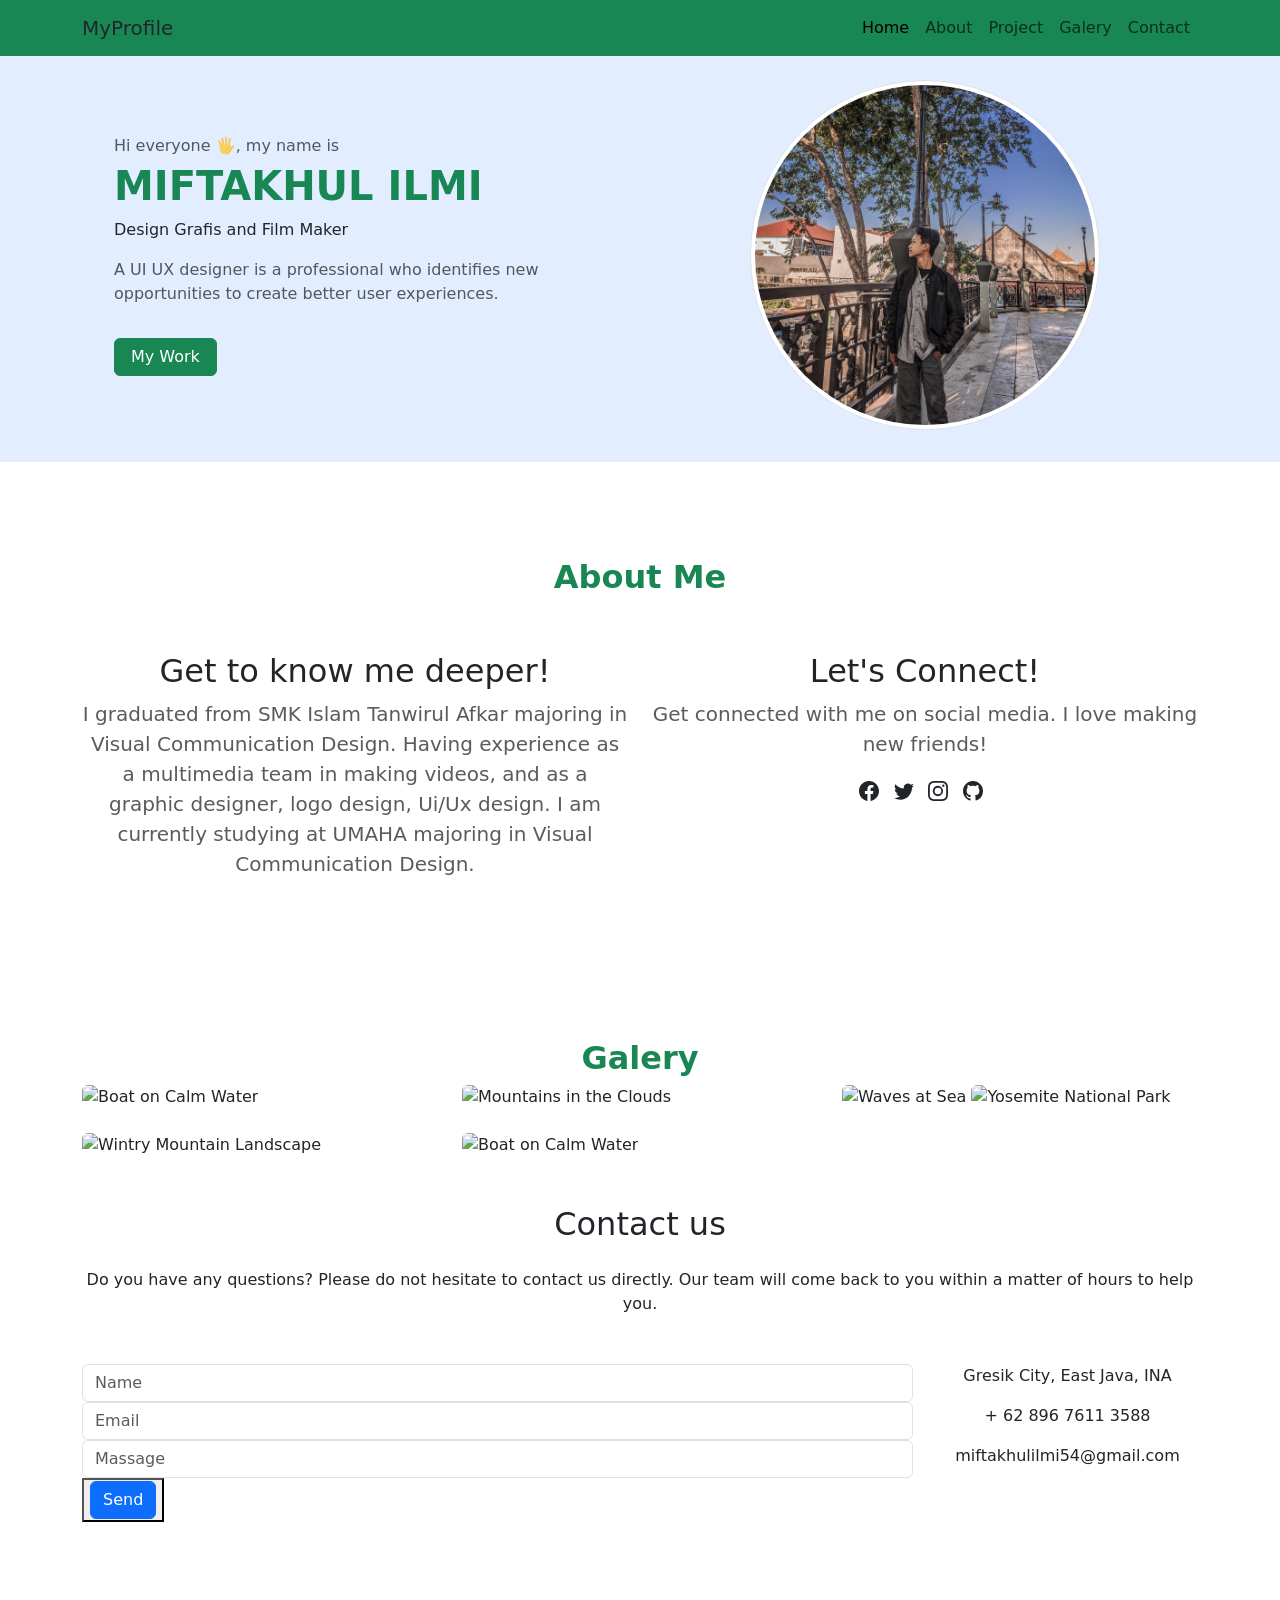
==== index.html @ 70bbf306 "maps" ====
<!DOCTYPE html>
<html lang="en">
  <head>
    <meta charset="utf-8" />
    <meta name="viewport" content="width=device-width, initial-scale=1" />
    <title>My Portofolio</title>
    <link href="https://cdn.jsdelivr.net/npm/bootstrap@5.2.2/dist/css/bootstrap.min.css" rel="stylesheet" integrity="sha384-Zenh87qX5JnK2Jl0vWa8Ck2rdkQ2Bzep5IDxbcnCeuOxjzrPF/et3URy9Bv1WTRi" crossorigin="anonymous" />
    <link rel="stylesheet" href="style.css" />
    <link href="https://unpkg.com/aos@2.3.1/dist/aos.css" rel="stylesheet">
  </head>
  <body>
    <nav class="navbar navbar-expand-lg bg-success fixed-top">
      <div class="container-lg">
        <a class="navbar-brand text-dark" href="#">MyProfile</a>
        <button class="navbar-toggler" type="button" data-bs-toggle="collapse" data-bs-target="#navbarNavAltMarkup" aria-controls="navbarNavAltMarkup" aria-expanded="false" aria-label="Toggle navigation">
          <span class="navbar-toggler-icon"></span>
        </button>
        <div class="collapse navbar-collapse" id="navbarNavAltMarkup">
          <div class="navbar-nav mb-2 mb-lg-0 ms-auto">
            <a class="nav-link active" aria-current="page" href="#">Home</a>
            <a class="nav-link" href="#about">About</a>
            <a class="nav-link" href="#project">Project</a>
            <a class="nav-link" href="#Galery">Galery</a>
            <a class="nav-link" href="#Contact">Contact</a>
          </div>
        </div>
      </div>
    </nav>

    <!-- Jumbotron -->
    <section class="jumbotron">
      <div class="container-lg">
        <div class="row align-items-center align-content-center">
          <div class="col-md-6 my-auto mr-auto">
            <div class="jumbotron-img text-center">
              <img src="img/ilmi.jpg" alt="profile img" class="rounded-circle img-thumbnail" width="350px" />
            </div>
          </div>
          <div class="col-md-6 my-auto mr-auto order-md-first">
            <div class="jumbotron-text">
              <p class="text-muted mb-1">Hi everyone 🖐, my name is</p>
              <h1 class="text-success text-uppercase fs-1 fw-bold" data-aos="fade-up" data-aos-anchor-placement="bottom-bottom">Miftakhul Ilmi</h1>
              <p class="lead fs-6">Design Grafis and Film Maker</p>
              <p class="lead-3 text-muted mt-1 fs-6">A UI UX designer is a professional who identifies new opportunities to create better user experiences.</p>
              <a href="#project" class="btn btn-success px-3 mt-3">My Work</a>
            </div>
          </div>
        </div>
      </div>
    </section>
    <!-- Akhir Jumbotron -->

    <!-- About -->
    <section id="about">
      <div class="container-lg py-5" data-aos="fade-in">
        <div class="row justify-content-center">
          <div class="col-lg-8">
            <div class="section-about text-center">
              <h2 class="fw-bold mt-5 text-success">About Me</h2>
            </div>
          </div>
        </div>
        <div class="row justify-content-center fs-5 text-center">
          <div class="col-md-6 mt-5" data-aos="fade-left">
            <h2>Get to know me deeper!</h2>
            <p class="text-muted">
              I graduated from SMK Islam Tanwirul Afkar majoring in Visual Communication Design. Having experience as a multimedia team in making videos, and as a graphic designer, logo design, Ui/Ux design. I am currently studying at UMAHA majoring in Visual Communication Design.
            </p>
          </div>
          <div class="col-md-6 mt-5" data-aos="fade-right">
            <h2>Let's Connect!</h2>
            <p class="text-muted">Get connected with me on social media. I love making new friends!</p>
            <div class="social-links">
              <a href="https://www.facebook.com/DxDGinkgo" class="text-dark me-2"><i class="fab fa-facebook-f"></i>
                <svg xmlns="http://www.w3.org/2000/svg" width="20" height="20" fill="currentColor" class="bi bi-facebook" viewBox="0 0 16 16">
                  <path d="M16 8.049c0-4.446-3.582-8.05-8-8.05C3.58 0-.002 3.603-.002 8.05c0 4.017 2.926 7.347 6.75 7.951v-5.625h-2.03V8.05H6.75V6.275c0-2.017 1.195-3.131 3.022-3.131.876 0 1.791.157 1.791.157v1.98h-1.009c-.993 0-1.303.621-1.303 1.258v1.51h2.218l-.354 2.326H9.25V16c3.824-.604 6.75-3.934 6.75-7.951z"/>
                </svg></a>
              <a href="https://twitter.com/Verzon_s" class="text-dark me-2"><i class="fab fa-twitter"></i>
                <svg xmlns="http://www.w3.org/2000/svg" width="20" height="20" fill="currentColor" class="bi bi-twitter" viewBox="0 0 16 16">
                  <path d="M5.026 15c6.038 0 9.341-5.003 9.341-9.334 0-.14 0-.282-.006-.422A6.685 6.685 0 0 0 16 3.542a6.658 6.658 0 0 1-1.889.518 3.301 3.301 0 0 0 1.447-1.817 6.533 6.533 0 0 1-2.087.793A3.286 3.286 0 0 0 7.875 6.03a9.325 9.325 0 0 1-6.767-3.429 3.289 3.289 0 0 0 1.018 4.382A3.323 3.323 0 0 1 .64 6.575v.045a3.288 3.288 0 0 0 2.632 3.218 3.203 3.203 0 0 1-.865.115 3.23 3.23 0 0 1-.614-.057 3.283 3.283 0 0 0 3.067 2.277A6.588 6.588 0 0 1 .78 13.58a6.32 6.32 0 0 1-.78-.045A9.344 9.344 0 0 0 5.026 15z"/>
                </svg></a>
              <a href="https://www.instagram.com/verzon_/" class="text-dark me-2"><i class="bi bi-instagram"></i>
                <svg xmlns="http://www.w3.org/2000/svg" width="20" height="20" fill="currentColor" class="bi bi-instagram" viewBox="0 0 16 16">
                  <path d="M8 0C5.829 0 5.556.01 4.703.048 3.85.088 3.269.222 2.76.42a3.917 3.917 0 0 0-1.417.923A3.927 3.927 0 0 0 .42 2.76C.222 3.268.087 3.85.048 4.7.01 5.555 0 5.827 0 8.001c0 2.172.01 2.444.048 3.297.04.852.174 1.433.372 1.942.205.526.478.972.923 1.417.444.445.89.719 1.416.923.51.198 1.09.333 1.942.372C5.555 15.99 5.827 16 8 16s2.444-.01 3.298-.048c.851-.04 1.434-.174 1.943-.372a3.916 3.916 0 0 0 1.416-.923c.445-.445.718-.891.923-1.417.197-.509.332-1.09.372-1.942C15.99 10.445 16 10.173 16 8s-.01-2.445-.048-3.299c-.04-.851-.175-1.433-.372-1.941a3.926 3.926 0 0 0-.923-1.417A3.911 3.911 0 0 0 13.24.42c-.51-.198-1.092-.333-1.943-.372C10.443.01 10.172 0 7.998 0h.003zm-.717 1.442h.718c2.136 0 2.389.007 3.232.046.78.035 1.204.166 1.486.275.373.145.64.319.92.599.28.28.453.546.598.92.11.281.24.705.275 1.485.039.843.047 1.096.047 3.231s-.008 2.389-.047 3.232c-.035.78-.166 1.203-.275 1.485a2.47 2.47 0 0 1-.599.919c-.28.28-.546.453-.92.598-.28.11-.704.24-1.485.276-.843.038-1.096.047-3.232.047s-2.39-.009-3.233-.047c-.78-.036-1.203-.166-1.485-.276a2.478 2.478 0 0 1-.92-.598 2.48 2.48 0 0 1-.6-.92c-.109-.281-.24-.705-.275-1.485-.038-.843-.046-1.096-.046-3.233 0-2.136.008-2.388.046-3.231.036-.78.166-1.204.276-1.486.145-.373.319-.64.599-.92.28-.28.546-.453.92-.598.282-.11.705-.24 1.485-.276.738-.034 1.024-.044 2.515-.045v.002zm4.988 1.328a.96.96 0 1 0 0 1.92.96.96 0 0 0 0-1.92zm-4.27 1.122a4.109 4.109 0 1 0 0 8.217 4.109 4.109 0 0 0 0-8.217zm0 1.441a2.667 2.667 0 1 1 0 5.334 2.667 2.667 0 0 1 0-5.334z"/>
                </svg></a>
              <a href="https://github.com/Verzons" class="text-dark me-2"><i class="fab fa-github"></i>
                <svg xmlns="http://www.w3.org/2000/svg" width="20" height="20" fill="currentColor" class="bi bi-github" viewBox="0 0 16 16">
                  <path d="M8 0C3.58 0 0 3.58 0 8c0 3.54 2.29 6.53 5.47 7.59.4.07.55-.17.55-.38 0-.19-.01-.82-.01-1.49-2.01.37-2.53-.49-2.69-.94-.09-.23-.48-.94-.82-1.13-.28-.15-.68-.52-.01-.53.63-.01 1.08.58 1.23.82.72 1.21 1.87.87 2.33.66.07-.52.28-.87.51-1.07-1.78-.2-3.64-.89-3.64-3.95 0-.87.31-1.59.82-2.15-.08-.2-.36-1.02.08-2.12 0 0 .67-.21 2.2.82.64-.18 1.32-.27 2-.27.68 0 1.36.09 2 .27 1.53-1.04 2.2-.82 2.2-.82.44 1.1.16 1.92.08 2.12.51.56.82 1.27.82 2.15 0 3.07-1.87 3.75-3.65 3.95.29.25.54.73.54 1.48 0 1.07-.01 1.93-.01 2.2 0 .21.15.46.55.38A8.012 8.012 0 0 0 16 8c0-4.42-3.58-8-8-8z"/>
                </svg></a>
              
            </div>
          </div>
        </div>
      </div>
    </section>
    <!-- Akhir About -->


    <!--Galery-->
    <section id="Galery">
      <div class="container-lg py-5" data-aos="fade-in">
        <div class="row justify-content-center">
          <div class="col-lg-8">
            <div class="section-about text-center">
              <h2 class="fw-bold mt-5 text-success">Galery</h2>
            </div>
          </div>
        </div>
    <!-- Gallery -->
<div class="row">
  <div class="col-lg-4 col-md-12 mb-4 mb-lg-0">
    <img
      src="https://mdbcdn.b-cdn.net/img/Photos/Horizontal/Nature/4-col/img%20(73).webp"
      class="w-100 shadow-1-strong rounded mb-4"
      alt="Boat on Calm Water"
    />

    <img
      src="https://mdbcdn.b-cdn.net/img/Photos/Vertical/mountain1.webp"
      class="w-100 shadow-1-strong rounded mb-4"
      alt="Wintry Mountain Landscape"
    />
  </div>

  <div class="col-lg-4 mb-4 mb-lg-0">
    <img
      src="https://mdbcdn.b-cdn.net/img/Photos/Vertical/mountain2.webp"
      class="w-100 shadow-1-strong rounded mb-4"
      alt="Mountains in the Clouds"
    />

    <img
      src="https://mdbcdn.b-cdn.net/img/Photos/Horizontal/Nature/4-col/img%20(73).webp"
      class="w-100 shadow-1-strong rounded mb-4"
      alt="Boat on Calm Water"
    />
  </div>

  <div class="col-lg-4 mb-4 mb-lg-0">
    <img
      src="https://mdbcdn.b-cdn.net/img/Photos/Horizontal/Nature/4-col/img%20(18).webp"
      class="w-100 shadow-1-strong rounded mb-4"
      alt="Waves at Sea"
    />

    <img
      src="https://mdbcdn.b-cdn.net/img/Photos/Vertical/mountain3.webp"
      class="w-100 shadow-1-strong rounded mb-4"
      alt="Yosemite National Park"
    />
  </div>
</div>
<!-- Gallery -->

<section class="mb-4">
  <!--Section heading-->
<h2 class="h1-responsive font-weight-bold text-center my-4">Contact us</h2>
<!--Section description-->
<p class="text-center w-responsive mx-auto mb-5">Do you have any questions? Please do not hesitate to contact us directly. Our team will come back to you within
    a matter of hours to help you.</p>

    <div class="row">

      <!--Grid column-->
      <div class="col-md-9 mb-md-0 mb-5">

        <form name="Verzons">
  
          <!--Grid row-->
          <div class="row">

              <!--Grid column-->
              <div class="col-md-12">
                  <div class="md-form mb-0">
                      <input type="text" id="Name" name="Name" placeholder="Name" class="form-control">
                  </div>
              </div>
              <!--Grid column-->

          </div>
          <!--Grid row-->

          <div class="row">

            <!--Grid column-->
            <div class="col-md-12">
              <div class="md-form mb-0">
                  <input type="email" id="Email" name="Email" placeholder="Email" class="form-control">
                  
              </div>

          </div>
          <!--Grid column-->

          </div>

          <!--Grid row-->
          <div class="row">
              <div class="col-md-12">
                  <div class="md-form mb-0">
                      <input type="text" id="Massage" name="Massage" placeholder="Massage" class="form-control">
                     
                  </div>
              </div>
          </div>
          
        </form>

          <!--Grid row-->
          <button type="submit">
            <div class="text-center text-md-left">
              <a class="btn btn-primary btn-kirim">Send</a>
            </div>
          </button>

          <button class="btn btn-primary btn-loading d-none" type="button" disabled>
            <span class="spinner-border spinner-border-sm" role="status" aria-hidden="true"></span>
            Loading...
          </button>

          <div class="alert alert-success d-none alert-dismissible fade show" role="alert">
            <strong>Thank You!</strong> I received your message.
            <button type="button" class="btn-close" data-bs-dismiss="alert" aria-label="Close"></button>
          </div>
      </div>

            <!--Grid column-->
      <div class="col-md-3 text-center">
        <ul class="list-unstyled mb-0">
          
            <li><i class="fas fa-map-marker-alt fa-2x"></i>
                <p>Gresik City, East Java, INA</p>
            </li>

            <li><i class="fas fa-phone mt-4 fa-2x"></i>
                <p>+ 62 896 7611 3588</p>
            </li>

            <li><i class="fas fa-envelope mt-4 fa-2x"></i>
                <p>miftakhulilmi54@gmail.com</p>
            </li>

        </ul>
      </div>

      <div class="=col-md-3 text-center">
        <ul class="list-unstyled mb-0">
          <li>
            <!doctype html>
        <html>
        <head>
                <meta charset="utf-8">
                <meta http-equiv="x-ua-compatible" content="ie=edge">
                <title>Kontak Kami</title>
                <meta name="description" content="">
                <meta name="viewport" content="width=device-width, initial-scale=1">

                <link rel="apple-touch-icon" href="img/apple-touch-icon.png">
            <link rel="shortcut icon" type="image/x-icon" href="img/icon/favicon.ico">
                <!-- Place favicon.ico in the root directory -->		
            <!-- all css here -->
                <link rel="stylesheet" href="style.css">
                <link rel="stylesheet" href="css/responsive.css">
                <script src="js/vendor/modernizr-2.8.3.min.js"></script>
            </head>
            <body>
              <!-- google maps -->
              <iframe src="https://www.google.com/maps/embed?pb=!1m14!1m8!1m3!1d7914.127874933757!2d112.5860047!3d-7.3467175!3m2!1i1024!2i768!4f13.1!3m3!1m2!1s0x2e7807db1ea6b8d9%3A0xffa94660a0e6cc47!2zN8KwMjAnNDkuOSJTIDExMsKwMzUnMTQuNiJF!5e0!3m2!1sen!2sid!4v1665021795567!5m2!1sen!2sid" width="300" height="225" style="border:0;" allowfullscreen="" loading="lazy" referrerpolicy="no-referrer-when-downgrade"></iframe></iframe>
            
          </li>

        </ul>

      </div>


                
      </div>

    </div>      

</section>





    <script src="https://cdn.jsdelivr.net/npm/bootstrap@5.2.2/dist/js/bootstrap.bundle.min.js" integrity="sha384-OERcA2EqjJCMA+/3y+gxIOqMEjwtxJY7qPCqsdltbNJuaOe923+mo//f6V8Qbsw3" crossorigin="anonymous"></script>
    <script src="https://unpkg.com/aos@2.3.1/dist/aos.js"></script>
    <script>
      AOS.init();
    </script>

    <script>
      const scriptURL = 'https://script.google.com/macros/s/AKfycbxazSjA9Qw3xKUASSD603WrlT0NsYkH_icHkaHpp2uPEDluoyPz1GiGQKGYFuGUqp-n6A/exec'
      const form = document.forms['Verzons']

      const btnKirim = document.querySelector('.btn-kirim')
      const btnLoading = document.querySelector('.btn-loading')
      const alert = document.querySelector('.alert')

    
      form.addEventListener('submit', e => {
        e.preventDefault()
        btnLoading.classList.toggle('d-none')
        btnKirim.classList.toggle('d-none')
        
        fetch(scriptURL, { method: 'POST', body: new FormData(form)})
          .then(response => {console.log('Success!', response)
          btnLoading.classList.toggle('d-none')
          btnKirim.classList.toggle('d-none')
          alert.classList.toggle('d-none')
          form.reset();
        })
          .catch(error => console.error('Error!', error.message))
      })
    </script>


      <div class="container">
        <!-- Content here -->


        
      </div>

  </body>
  </html>

  </body>
</html>
---- style.css ----
.jumbotron {
 padding-top: 5rem;
 padding-bottom: 2rem;
    background-color: #e2edff;
  }

.jumbotron-text {
  padding: 2rem;
}
---- style.css ----
.jumbotron {
 padding-top: 5rem;
 padding-bottom: 2rem;
    background-color: #e2edff;
  }

.jumbotron-text {
  padding: 2rem;
}
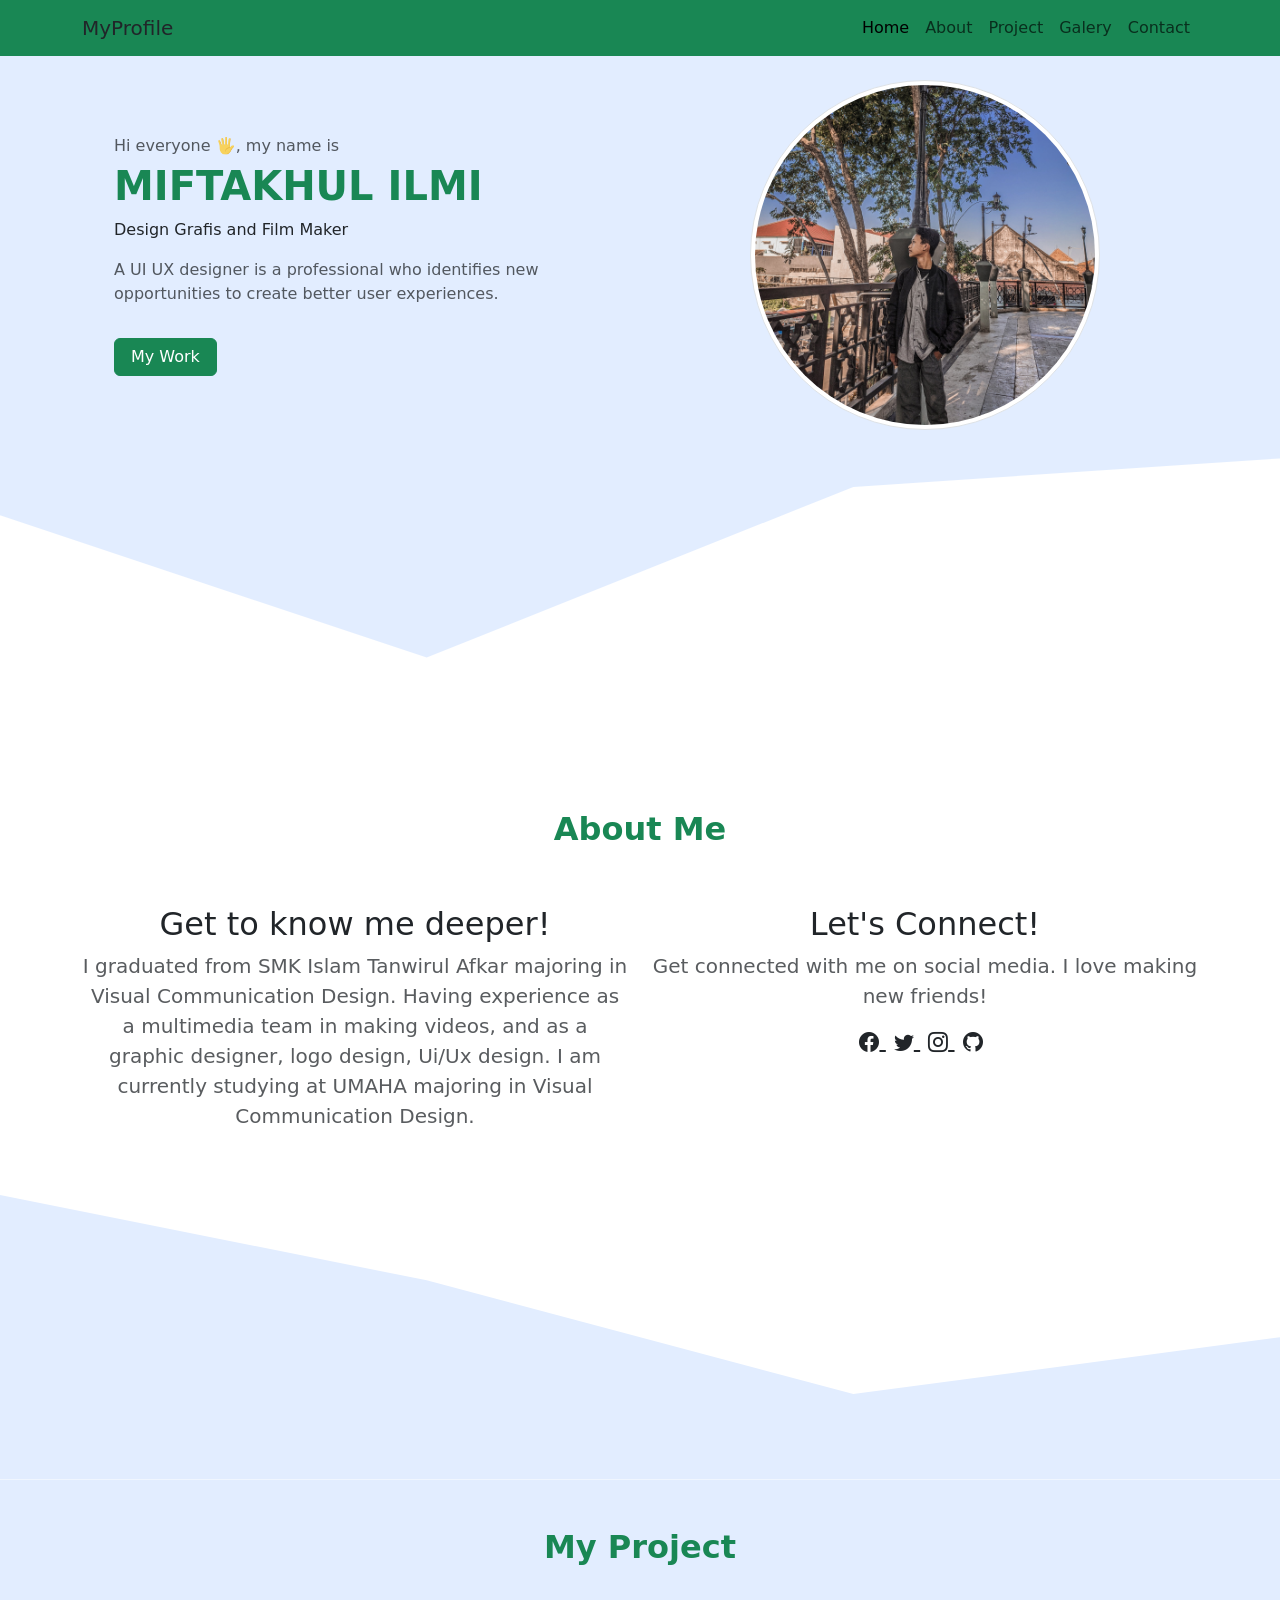
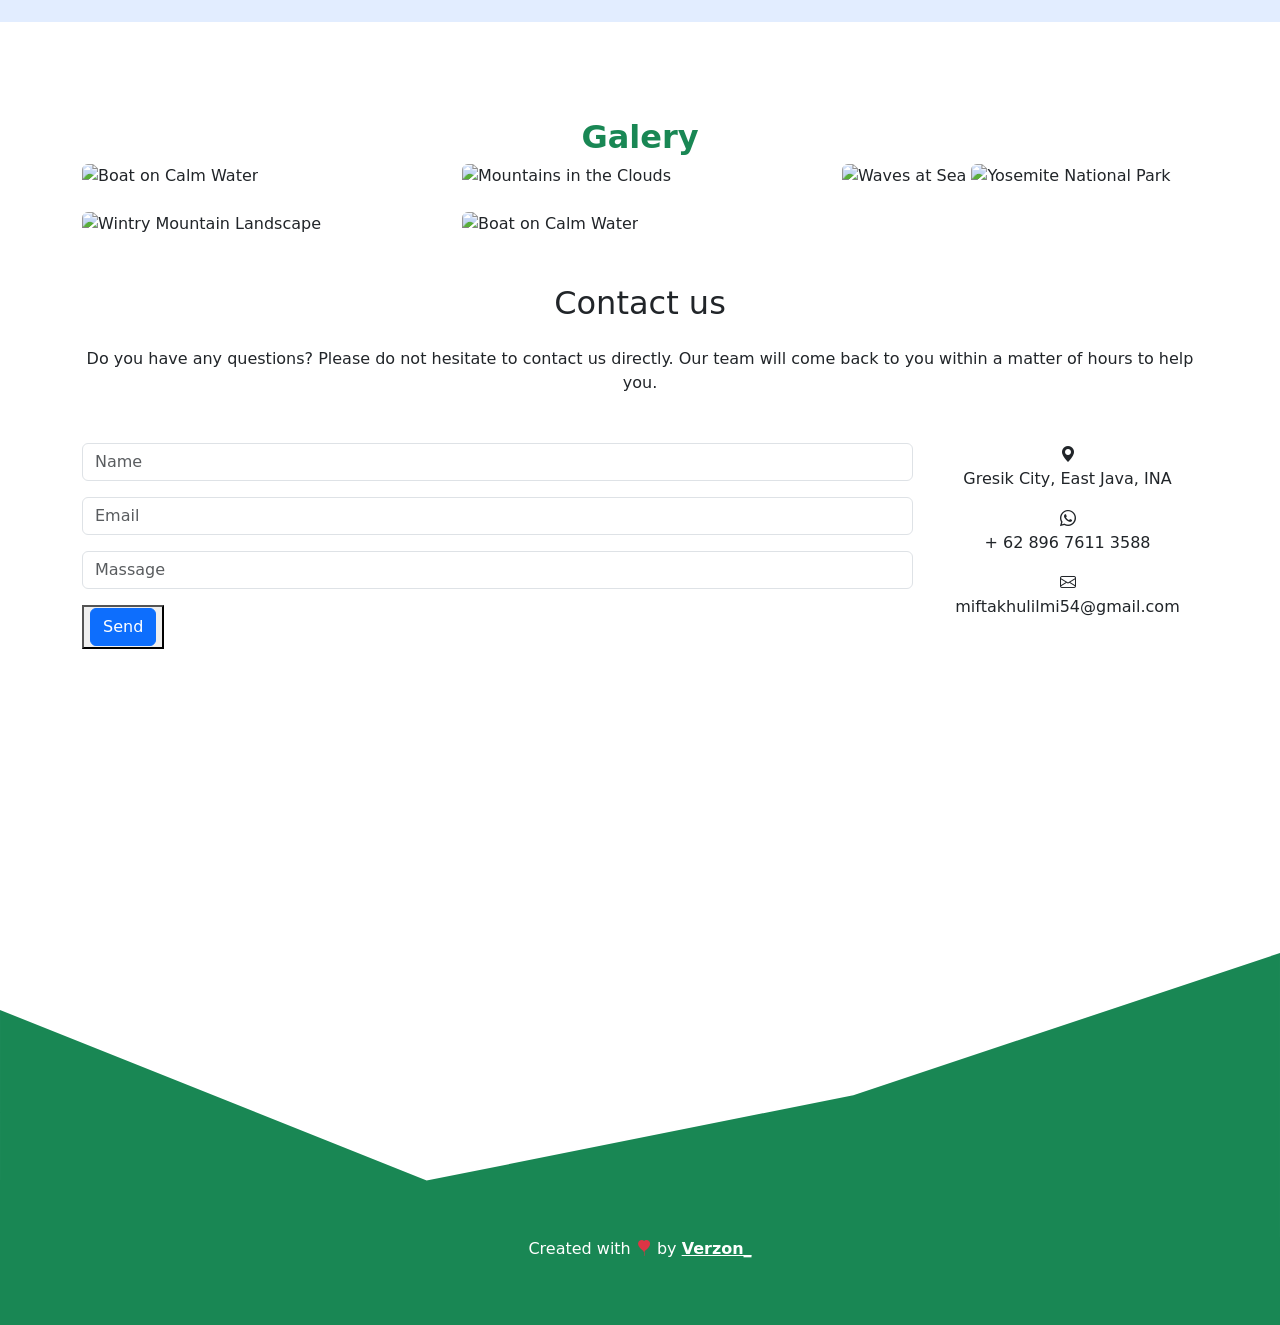
==== commit 23150f98: "style" ====
--- a/index.html
+++ b/index.html
@@ -7,6 +7,7 @@
     <link href="https://cdn.jsdelivr.net/npm/bootstrap@5.2.2/dist/css/bootstrap.min.css" rel="stylesheet" integrity="sha384-Zenh87qX5JnK2Jl0vWa8Ck2rdkQ2Bzep5IDxbcnCeuOxjzrPF/et3URy9Bv1WTRi" crossorigin="anonymous" />
     <link rel="stylesheet" href="style.css" />
     <link href="https://unpkg.com/aos@2.3.1/dist/aos.css" rel="stylesheet">
+    <link rel="stylesheet" href="https://cdn.jsdelivr.net/npm/bootstrap-icons@1.9.1/font/bootstrap-icons.css">
   </head>
   <body>
     <nav class="navbar navbar-expand-lg bg-success fixed-top">
@@ -47,6 +48,7 @@
           </div>
         </div>
       </div>
+      <svg xmlns="http://www.w3.org/2000/svg" viewBox="0 0 1440 320"><path fill="#ffffff" fill-opacity="1" d="M0,96L480,256L960,64L1440,32L1440,320L960,320L480,320L0,320Z"></path></svg>
     </section>
     <!-- Akhir Jumbotron -->
 
@@ -71,29 +73,45 @@
             <h2>Let's Connect!</h2>
             <p class="text-muted">Get connected with me on social media. I love making new friends!</p>
             <div class="social-links">
-              <a href="https://www.facebook.com/DxDGinkgo" class="text-dark me-2"><i class="fab fa-facebook-f"></i>
-                <svg xmlns="http://www.w3.org/2000/svg" width="20" height="20" fill="currentColor" class="bi bi-facebook" viewBox="0 0 16 16">
-                  <path d="M16 8.049c0-4.446-3.582-8.05-8-8.05C3.58 0-.002 3.603-.002 8.05c0 4.017 2.926 7.347 6.75 7.951v-5.625h-2.03V8.05H6.75V6.275c0-2.017 1.195-3.131 3.022-3.131.876 0 1.791.157 1.791.157v1.98h-1.009c-.993 0-1.303.621-1.303 1.258v1.51h2.218l-.354 2.326H9.25V16c3.824-.604 6.75-3.934 6.75-7.951z"/>
-                </svg></a>
-              <a href="https://twitter.com/Verzon_s" class="text-dark me-2"><i class="fab fa-twitter"></i>
-                <svg xmlns="http://www.w3.org/2000/svg" width="20" height="20" fill="currentColor" class="bi bi-twitter" viewBox="0 0 16 16">
-                  <path d="M5.026 15c6.038 0 9.341-5.003 9.341-9.334 0-.14 0-.282-.006-.422A6.685 6.685 0 0 0 16 3.542a6.658 6.658 0 0 1-1.889.518 3.301 3.301 0 0 0 1.447-1.817 6.533 6.533 0 0 1-2.087.793A3.286 3.286 0 0 0 7.875 6.03a9.325 9.325 0 0 1-6.767-3.429 3.289 3.289 0 0 0 1.018 4.382A3.323 3.323 0 0 1 .64 6.575v.045a3.288 3.288 0 0 0 2.632 3.218 3.203 3.203 0 0 1-.865.115 3.23 3.23 0 0 1-.614-.057 3.283 3.283 0 0 0 3.067 2.277A6.588 6.588 0 0 1 .78 13.58a6.32 6.32 0 0 1-.78-.045A9.344 9.344 0 0 0 5.026 15z"/>
-                </svg></a>
+              <a href="https://www.facebook.com/DxDGinkgo" class="text-dark me-2"><i class="bi bi-facebook"></i>
+                </a>
+              <a href="https://twitter.com/Verzon_s" class="text-dark me-2"><i class="bi bi-twitter"></i>
+                </a>
               <a href="https://www.instagram.com/verzon_/" class="text-dark me-2"><i class="bi bi-instagram"></i>
-                <svg xmlns="http://www.w3.org/2000/svg" width="20" height="20" fill="currentColor" class="bi bi-instagram" viewBox="0 0 16 16">
-                  <path d="M8 0C5.829 0 5.556.01 4.703.048 3.85.088 3.269.222 2.76.42a3.917 3.917 0 0 0-1.417.923A3.927 3.927 0 0 0 .42 2.76C.222 3.268.087 3.85.048 4.7.01 5.555 0 5.827 0 8.001c0 2.172.01 2.444.048 3.297.04.852.174 1.433.372 1.942.205.526.478.972.923 1.417.444.445.89.719 1.416.923.51.198 1.09.333 1.942.372C5.555 15.99 5.827 16 8 16s2.444-.01 3.298-.048c.851-.04 1.434-.174 1.943-.372a3.916 3.916 0 0 0 1.416-.923c.445-.445.718-.891.923-1.417.197-.509.332-1.09.372-1.942C15.99 10.445 16 10.173 16 8s-.01-2.445-.048-3.299c-.04-.851-.175-1.433-.372-1.941a3.926 3.926 0 0 0-.923-1.417A3.911 3.911 0 0 0 13.24.42c-.51-.198-1.092-.333-1.943-.372C10.443.01 10.172 0 7.998 0h.003zm-.717 1.442h.718c2.136 0 2.389.007 3.232.046.78.035 1.204.166 1.486.275.373.145.64.319.92.599.28.28.453.546.598.92.11.281.24.705.275 1.485.039.843.047 1.096.047 3.231s-.008 2.389-.047 3.232c-.035.78-.166 1.203-.275 1.485a2.47 2.47 0 0 1-.599.919c-.28.28-.546.453-.92.598-.28.11-.704.24-1.485.276-.843.038-1.096.047-3.232.047s-2.39-.009-3.233-.047c-.78-.036-1.203-.166-1.485-.276a2.478 2.478 0 0 1-.92-.598 2.48 2.48 0 0 1-.6-.92c-.109-.281-.24-.705-.275-1.485-.038-.843-.046-1.096-.046-3.233 0-2.136.008-2.388.046-3.231.036-.78.166-1.204.276-1.486.145-.373.319-.64.599-.92.28-.28.546-.453.92-.598.282-.11.705-.24 1.485-.276.738-.034 1.024-.044 2.515-.045v.002zm4.988 1.328a.96.96 0 1 0 0 1.92.96.96 0 0 0 0-1.92zm-4.27 1.122a4.109 4.109 0 1 0 0 8.217 4.109 4.109 0 0 0 0-8.217zm0 1.441a2.667 2.667 0 1 1 0 5.334 2.667 2.667 0 0 1 0-5.334z"/>
-                </svg></a>
-              <a href="https://github.com/Verzons" class="text-dark me-2"><i class="fab fa-github"></i>
-                <svg xmlns="http://www.w3.org/2000/svg" width="20" height="20" fill="currentColor" class="bi bi-github" viewBox="0 0 16 16">
-                  <path d="M8 0C3.58 0 0 3.58 0 8c0 3.54 2.29 6.53 5.47 7.59.4.07.55-.17.55-.38 0-.19-.01-.82-.01-1.49-2.01.37-2.53-.49-2.69-.94-.09-.23-.48-.94-.82-1.13-.28-.15-.68-.52-.01-.53.63-.01 1.08.58 1.23.82.72 1.21 1.87.87 2.33.66.07-.52.28-.87.51-1.07-1.78-.2-3.64-.89-3.64-3.95 0-.87.31-1.59.82-2.15-.08-.2-.36-1.02.08-2.12 0 0 .67-.21 2.2.82.64-.18 1.32-.27 2-.27.68 0 1.36.09 2 .27 1.53-1.04 2.2-.82 2.2-.82.44 1.1.16 1.92.08 2.12.51.56.82 1.27.82 2.15 0 3.07-1.87 3.75-3.65 3.95.29.25.54.73.54 1.48 0 1.07-.01 1.93-.01 2.2 0 .21.15.46.55.38A8.012 8.012 0 0 0 16 8c0-4.42-3.58-8-8-8z"/>
-                </svg></a>
+                </a>
+              <a href="https://github.com/Verzons" class="text-dark me-2"><i class="bi bi-github"></i>
+                </a>
               
             </div>
           </div>
         </div>
       </div>
+      <svg xmlns="http://www.w3.org/2000/svg" viewBox="0 0 1440 320"><path fill="#e2edff" fill-opacity="1" d="M0,0L480,96L960,224L1440,160L1440,320L960,320L480,320L0,320Z"></path></svg>
     </section>
     <!-- Akhir About -->
+
+    <!-- project -->
+
+    <section id="project">
+      <div class="container">
+        <div class="row mb-5">
+          <div class="col text-center">
+            <h2 class="fw-bold mt-5 text-success">My Project</h2>
+          </div>
+        </div>
+        <div class="row">
+          <div class="col">
+            <div class="crouselfade">
+
+
+
+            </div>
+          </div>
+        </div>
+      </div>
+    </section>
+
+    <!-- akhir project -->
 
 
     <!--Galery-->
@@ -171,7 +189,7 @@
 
               <!--Grid column-->
               <div class="col-md-12">
-                  <div class="md-form mb-0">
+                  <div class="md-form mb-3">
                       <input type="text" id="Name" name="Name" placeholder="Name" class="form-control">
                   </div>
               </div>
@@ -184,7 +202,7 @@
 
             <!--Grid column-->
             <div class="col-md-12">
-              <div class="md-form mb-0">
+              <div class="md-form mb-3">
                   <input type="email" id="Email" name="Email" placeholder="Email" class="form-control">
                   
               </div>
@@ -197,7 +215,7 @@
           <!--Grid row-->
           <div class="row">
               <div class="col-md-12">
-                  <div class="md-form mb-0">
+                  <div class="md-form mb-3">
                       <input type="text" id="Massage" name="Massage" placeholder="Massage" class="form-control">
                      
                   </div>
@@ -208,8 +226,8 @@
 
           <!--Grid row-->
           <button type="submit">
-            <div class="text-center text-md-left">
-              <a class="btn btn-primary btn-kirim">Send</a>
+            <div class="text-center text-md-center">
+              <a class="btn btn-primary btn-kirim text-center">Send</a>
             </div>
           </button>
 
@@ -228,15 +246,15 @@
       <div class="col-md-3 text-center">
         <ul class="list-unstyled mb-0">
           
-            <li><i class="fas fa-map-marker-alt fa-2x"></i>
+            <li><i class="bi bi-geo-alt-fill"></i>
                 <p>Gresik City, East Java, INA</p>
             </li>
 
-            <li><i class="fas fa-phone mt-4 fa-2x"></i>
+            <li><i class="bi bi-whatsapp"></i>
                 <p>+ 62 896 7611 3588</p>
             </li>
 
-            <li><i class="fas fa-envelope mt-4 fa-2x"></i>
+            <li><i class="bi bi-envelope"></i>
                 <p>miftakhulilmi54@gmail.com</p>
             </li>
 
@@ -278,9 +296,16 @@
       </div>
 
     </div>      
-
+    <svg xmlns="http://www.w3.org/2000/svg" viewBox="0 0 1440 320"><path fill="#198754" fill-opacity="1" d="M0,64L480,256L960,160L1440,0L1440,320L960,320L480,320L0,320Z"></path></svg>
 </section>
 
+<!-- footer -->
+
+<footer class="bg-success text-white text-center pb-5">
+  <p>Created with <i class="bi bi-balloon-heart-fill text-danger"></i> by <a href="https://www.instagram.com/verzon_/" class="text-white fw-bold">Verzon_</a></p>
+</footer>
+
+<!-- akhir footer -->
 
 
 
--- a/style.css
+++ b/style.css
@@ -1,9 +1,13 @@
 .jumbotron {
  padding-top: 5rem;
- padding-bottom: 2rem;
     background-color: #e2edff;
   }
 
 .jumbotron-text {
   padding: 2rem;
+}
+
+#project {
+  background-color: #e2edff;
+
 }
--- a/style.css
+++ b/style.css
@@ -1,9 +1,13 @@
 .jumbotron {
  padding-top: 5rem;
- padding-bottom: 2rem;
     background-color: #e2edff;
   }
 
 .jumbotron-text {
   padding: 2rem;
+}
+
+#project {
+  background-color: #e2edff;
+
 }
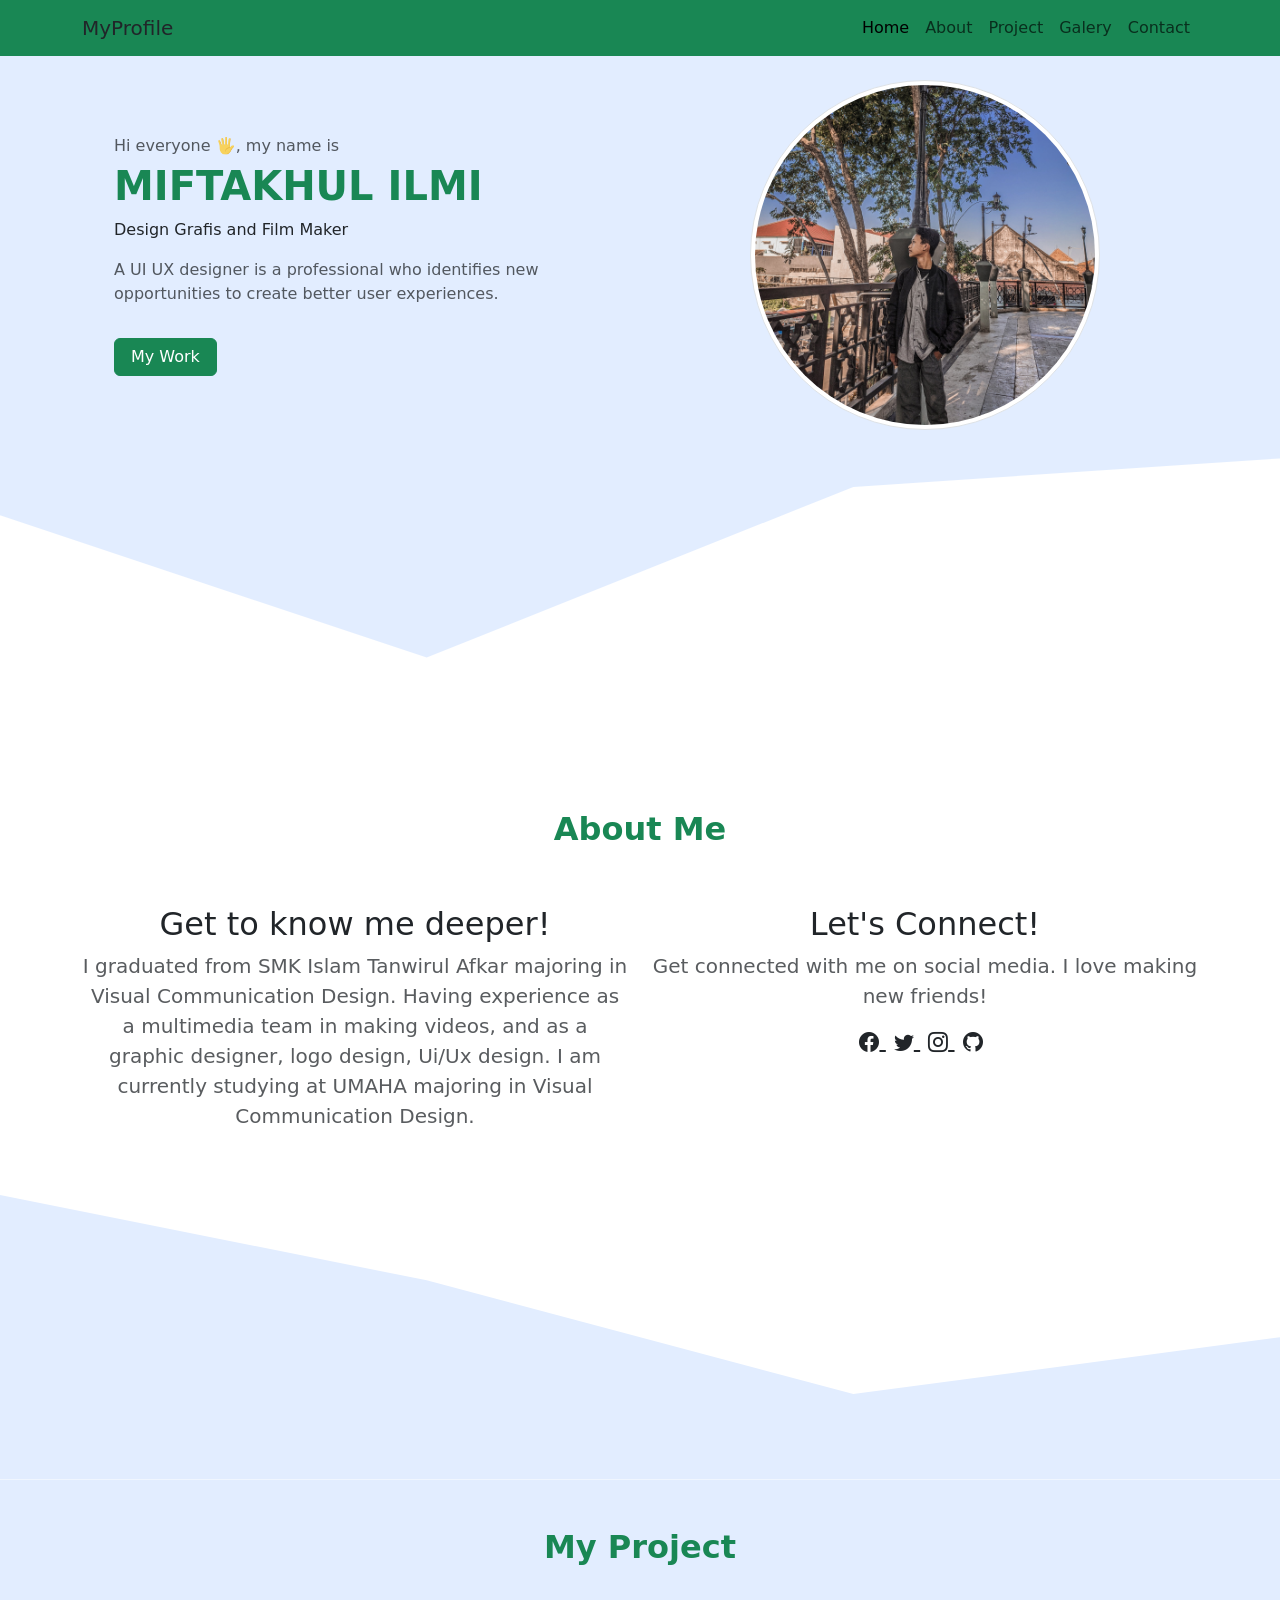
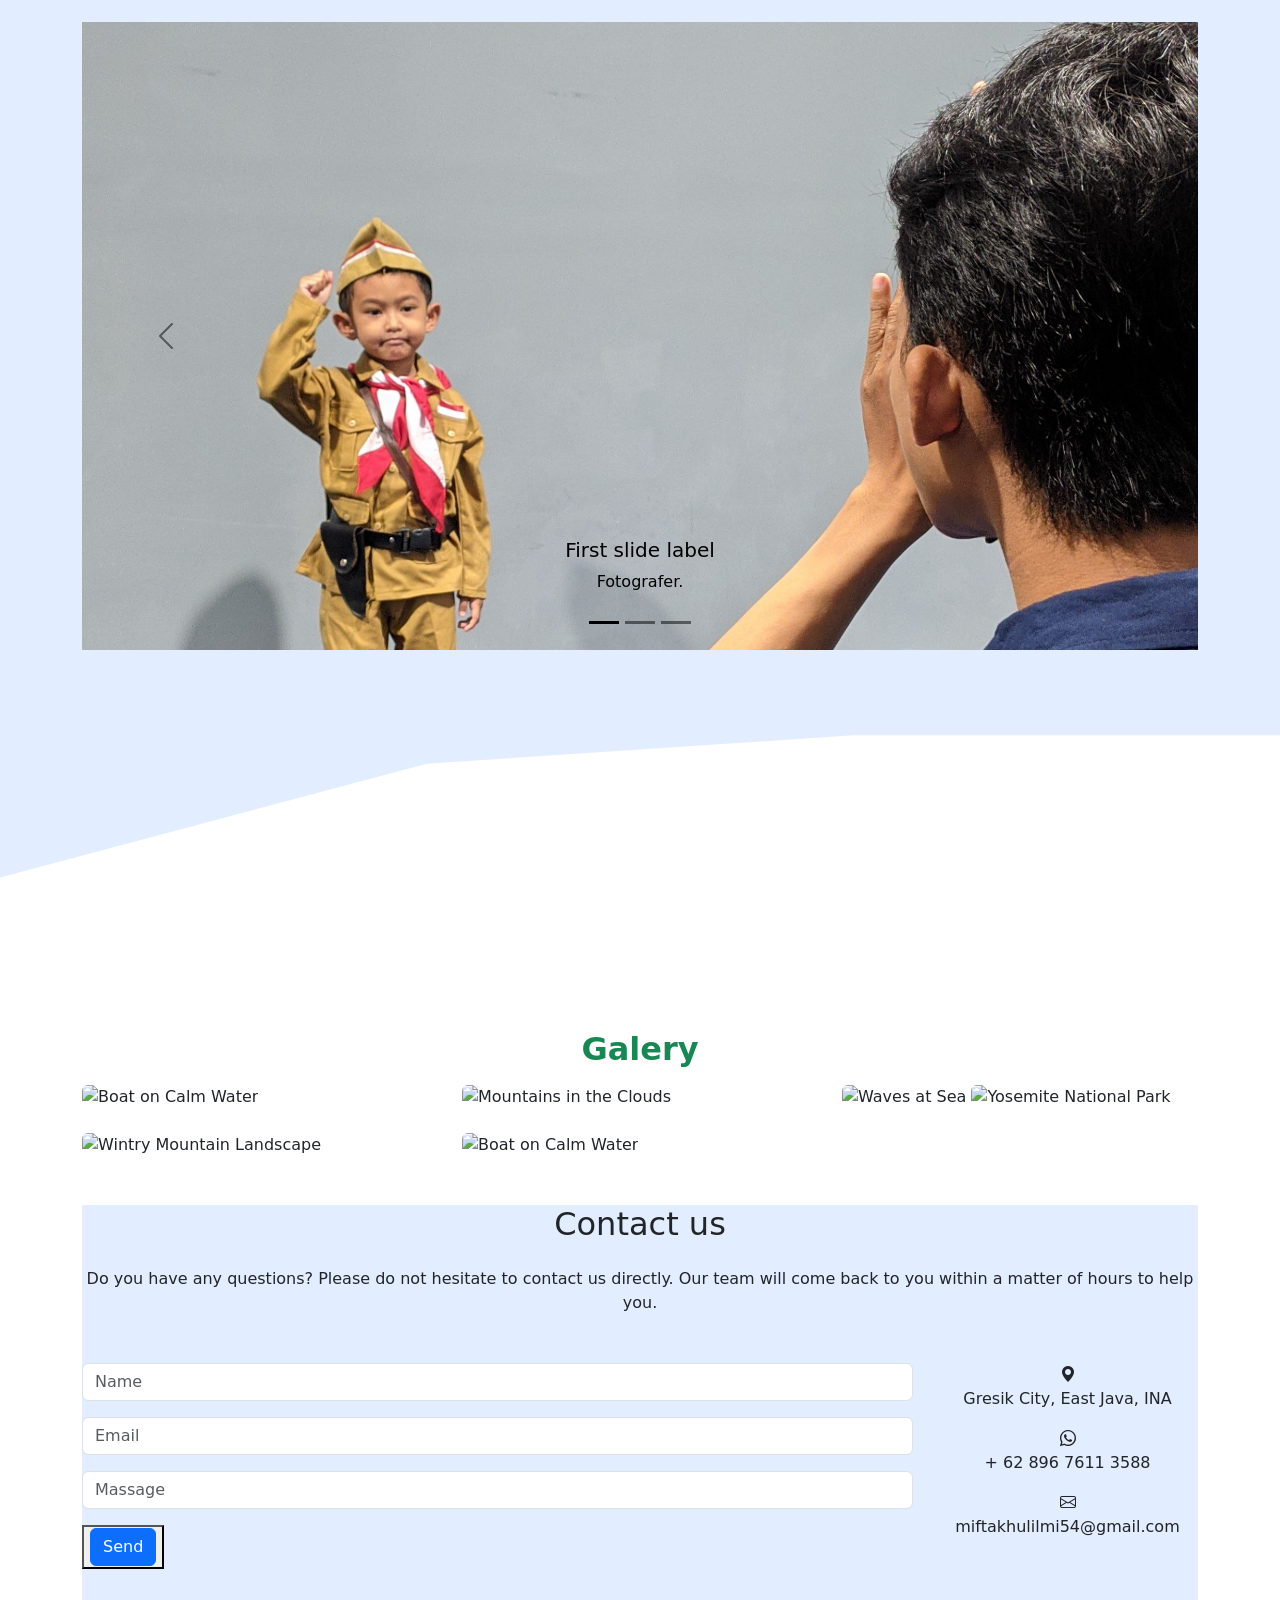
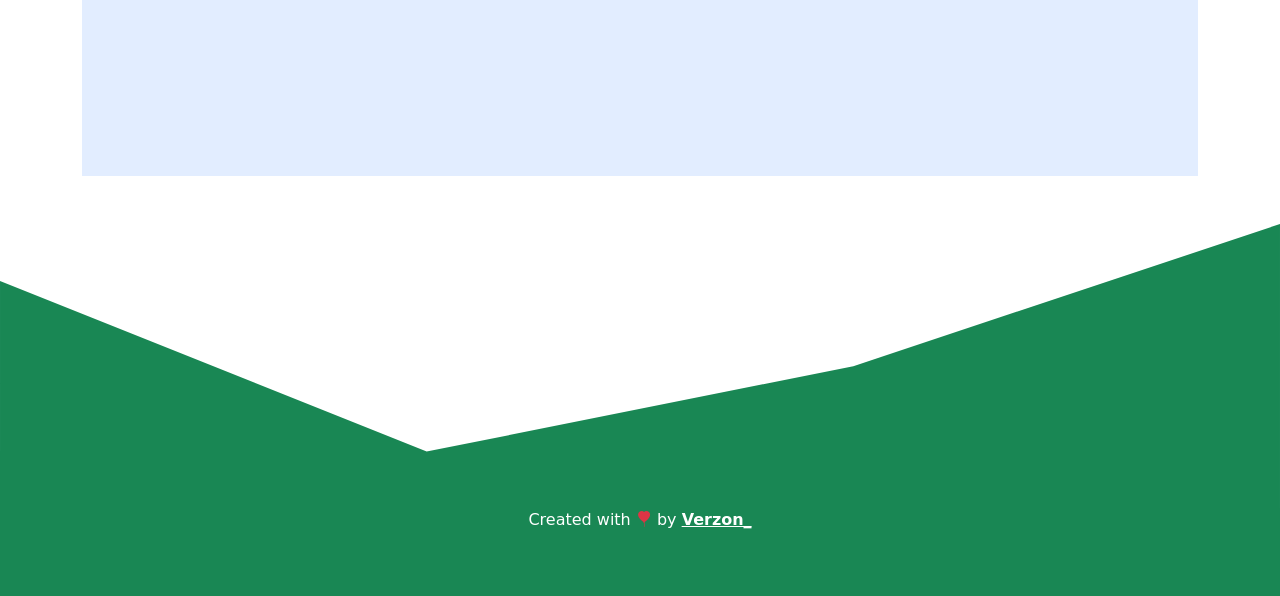
==== commit 30a85b11: "bg" ====
--- a/index.html
+++ b/index.html
@@ -103,12 +103,52 @@
           <div class="col">
             <div class="crouselfade">
 
-
-
-            </div>
-          </div>
-        </div>
-      </div>
+              <div id="carouselExampleDark" class="carousel carousel-dark slide" data-bs-ride="carousel">
+                <div class="carousel-indicators">
+                  <button type="button" data-bs-target="#carouselExampleDark" data-bs-slide-to="0" class="active" aria-current="true" aria-label="Slide 1"></button>
+                  <button type="button" data-bs-target="#carouselExampleDark" data-bs-slide-to="1" aria-label="Slide 2"></button>
+                  <button type="button" data-bs-target="#carouselExampleDark" data-bs-slide-to="2" aria-label="Slide 3"></button>
+                </div>
+                <div class="carousel-inner">
+                  <div class="carousel-item active" data-bs-interval="10000">
+                    <img src="img/foto1.jpg" class="d-block w-100">
+                    <div class="carousel-caption d-none d-md-block">
+                      <h5>First slide label</h5>
+                      <p>Fotografer.</p>
+                    </div>
+                  </div>
+                  <div class="carousel-item" data-bs-interval="2000">
+                    <video  class="d-block w-100">
+                      <source src="img/vidio.mp4" type="vidio/mp4">
+                    </video>
+                    <div class="carousel-caption d-none d-md-block">
+                      <h5>Second slide label</h5>
+                      <p>Film maker.</p>
+                    </div>
+                  </div>
+                  <div class="carousel-item">
+                    <img src="img/foto2.jpg" class="d-block w-100">
+                    <div class="carousel-caption d-none d-md-block">
+                      <h5>Third slide label</h5>
+                      <p>Fotografer</p>
+                    </div>
+                  </div>
+                </div>
+                <button class="carousel-control-prev" type="button" data-bs-target="#carouselExampleDark" data-bs-slide="prev">
+                  <span class="carousel-control-prev-icon" aria-hidden="true"></span>
+                  <span class="visually-hidden">Previous</span>
+                </button>
+                <button class="carousel-control-next" type="button" data-bs-target="#carouselExampleDark" data-bs-slide="next">
+                  <span class="carousel-control-next-icon" aria-hidden="true"></span>
+                  <span class="visually-hidden">Next</span>
+                </button>
+              </div>
+
+            </div>
+          </div>
+        </div>
+      </div>
+      <svg xmlns="http://www.w3.org/2000/svg" viewBox="0 0 1440 320"><path fill="#ffffff" fill-opacity="1" d="M0,256L480,128L960,96L1440,96L1440,320L960,320L480,320L0,320Z"></path></svg>
     </section>
 
     <!-- akhir project -->
@@ -120,7 +160,7 @@
         <div class="row justify-content-center">
           <div class="col-lg-8">
             <div class="section-about text-center">
-              <h2 class="fw-bold mt-5 text-success">Galery</h2>
+              <h2 class="fw-bold mt-5 mb-3 text-success">Galery</h2>
             </div>
           </div>
         </div>
@@ -168,9 +208,9 @@
     />
   </div>
 </div>
-<!-- Gallery -->
-
-<section class="mb-4">
+<!-- Contact -->
+
+<section class="mb-0" id="Contact" style="background-color: #e2edff ;">
   <!--Section heading-->
 <h2 class="h1-responsive font-weight-bold text-center my-4">Contact us</h2>
 <!--Section description-->
@@ -283,7 +323,7 @@
             </head>
             <body>
               <!-- google maps -->
-              <iframe src="https://www.google.com/maps/embed?pb=!1m14!1m8!1m3!1d7914.127874933757!2d112.5860047!3d-7.3467175!3m2!1i1024!2i768!4f13.1!3m3!1m2!1s0x2e7807db1ea6b8d9%3A0xffa94660a0e6cc47!2zN8KwMjAnNDkuOSJTIDExMsKwMzUnMTQuNiJF!5e0!3m2!1sen!2sid!4v1665021795567!5m2!1sen!2sid" width="300" height="225" style="border:0;" allowfullscreen="" loading="lazy" referrerpolicy="no-referrer-when-downgrade"></iframe></iframe>
+              <iframe src="https://www.google.com/maps/embed?pb=!1m14!1m8!1m3!1d7914.127874933757!2d112.5860047!3d-7.3467175!3m2!1i1024!2i768!4f13.1!3m3!1m2!1s0x2e7807db1ea6b8d9%3A0xffa94660a0e6cc47!2zN8KwMjAnNDkuOSJTIDExMsKwMzUnMTQuNiJF!5e0!3m2!1sen!2sid!4v1665021795567!5m2!1sen!2sid" width="500" height="200" style="border:0;" allowfullscreen="" loading="lazy" referrerpolicy="no-referrer-when-downgrade"></iframe></iframe>
             
           </li>
 
--- a/style.css
+++ b/style.css
@@ -10,4 +10,8 @@
 #project {
   background-color: #e2edff;
 
+}
+
+#contact {
+  background-color: #e2edff;
 }
--- a/style.css
+++ b/style.css
@@ -10,4 +10,8 @@
 #project {
   background-color: #e2edff;
 
+}
+
+#contact {
+  background-color: #e2edff;
 }
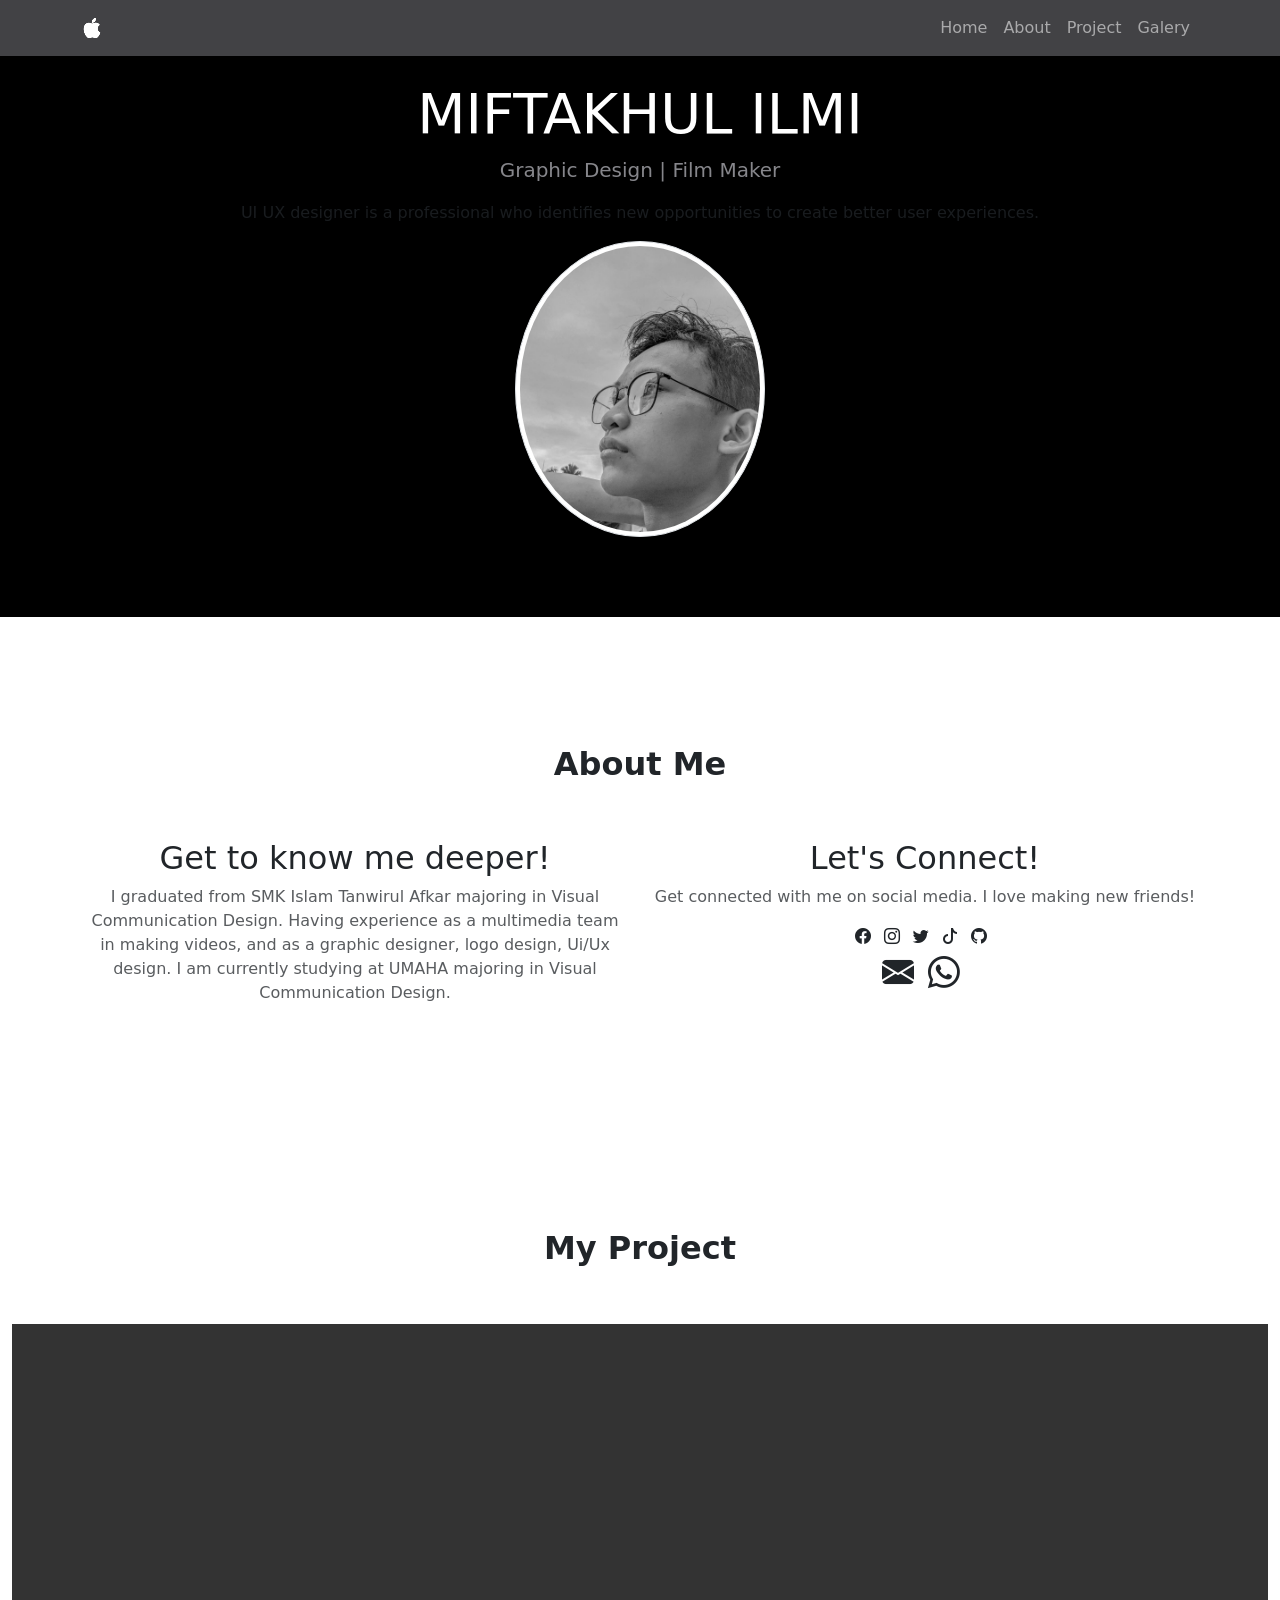
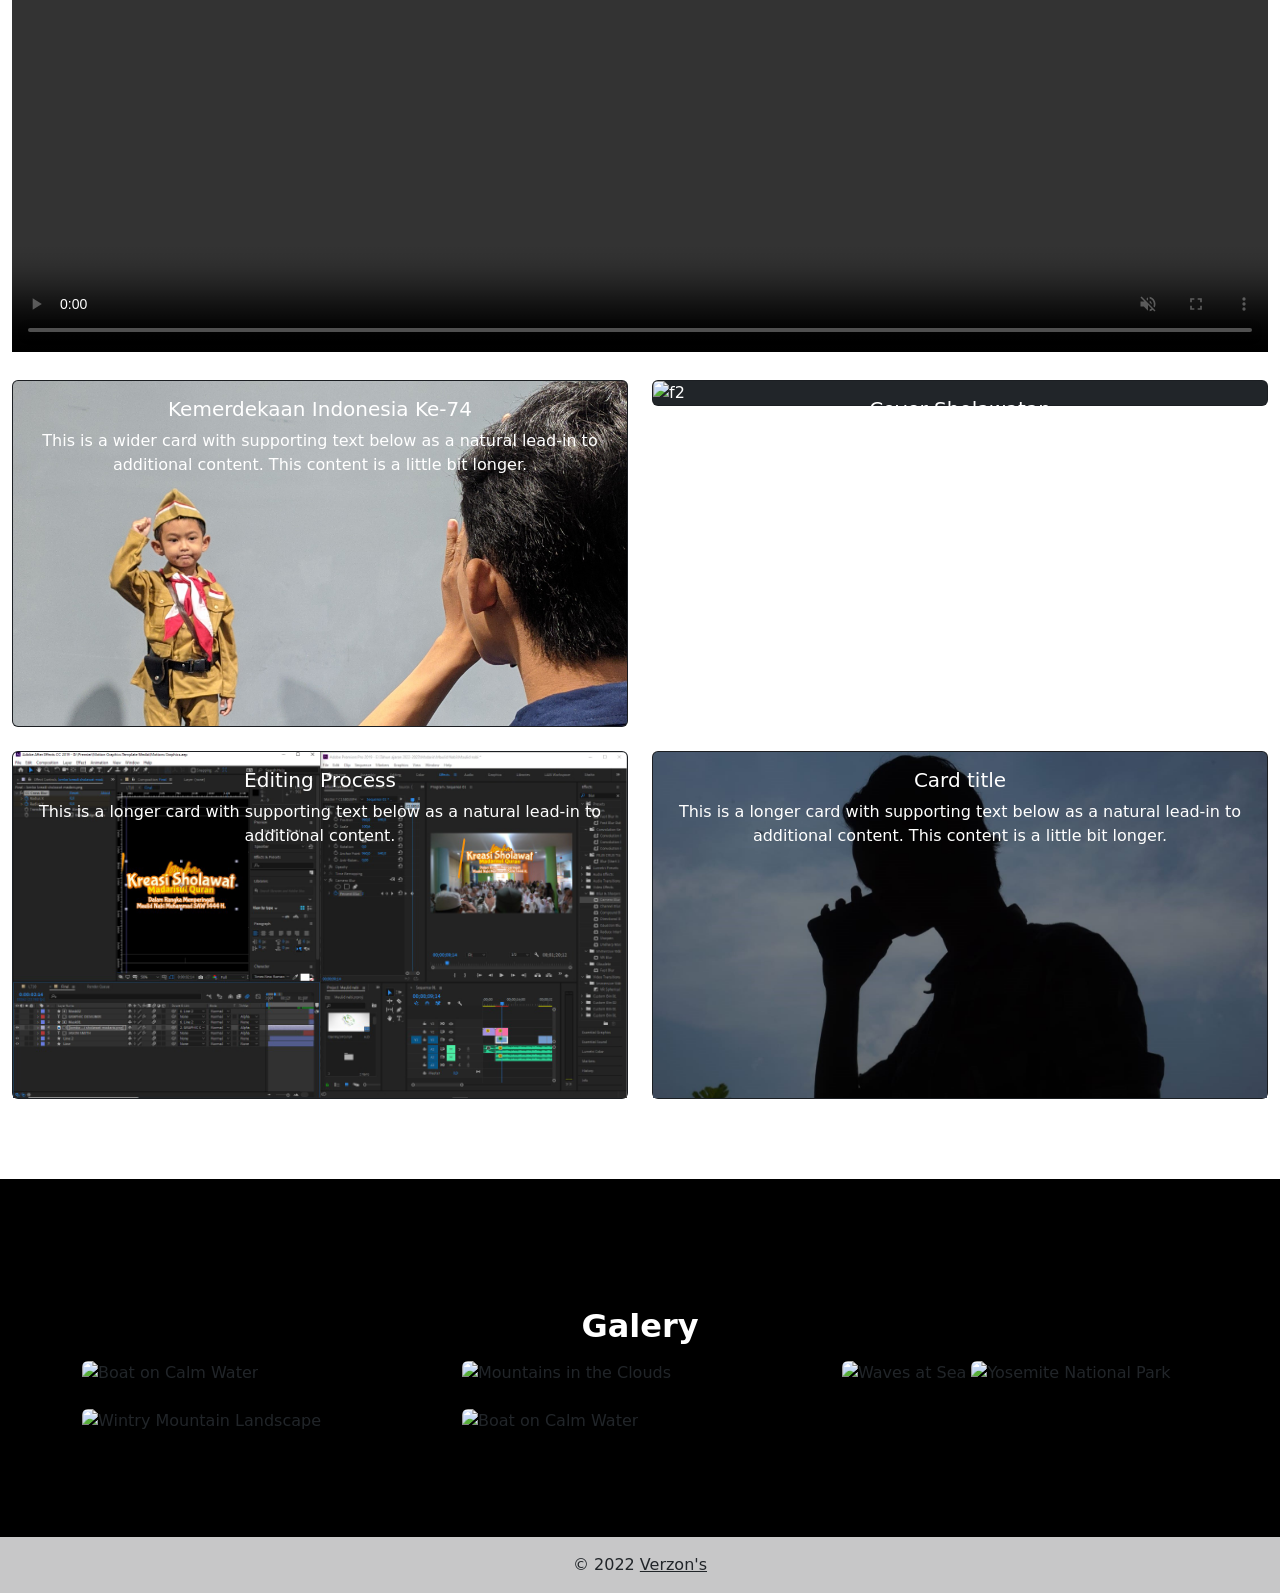
==== commit 04a6edd9: "Rename index2.html to index.html ok" ====
--- a/index.html
+++ b/index.html
@@ -3,396 +3,219 @@
   <head>
     <meta charset="utf-8" />
     <meta name="viewport" content="width=device-width, initial-scale=1" />
-    <title>My Portofolio</title>
+    <title>My Portofolio | Verzons</title>
+    <link rel="stylesheet" href="https://cdn.jsdelivr.net/npm/bootstrap-icons@1.9.1/font/bootstrap-icons.css" />
     <link href="https://cdn.jsdelivr.net/npm/bootstrap@5.2.2/dist/css/bootstrap.min.css" rel="stylesheet" integrity="sha384-Zenh87qX5JnK2Jl0vWa8Ck2rdkQ2Bzep5IDxbcnCeuOxjzrPF/et3URy9Bv1WTRi" crossorigin="anonymous" />
     <link rel="stylesheet" href="style.css" />
-    <link href="https://unpkg.com/aos@2.3.1/dist/aos.css" rel="stylesheet">
-    <link rel="stylesheet" href="https://cdn.jsdelivr.net/npm/bootstrap-icons@1.9.1/font/bootstrap-icons.css">
+    <link href="https://unpkg.com/aos@2.3.1/dist/aos.css" rel="stylesheet" />
+    <link rel="stylesheet" href="https://cdn.jsdelivr.net/npm/bootstrap-icons@1.9.1/font/bootstrap-icons.css" />
   </head>
+
   <body>
-    <nav class="navbar navbar-expand-lg bg-success fixed-top">
-      <div class="container-lg">
-        <a class="navbar-brand text-dark" href="#">MyProfile</a>
-        <button class="navbar-toggler" type="button" data-bs-toggle="collapse" data-bs-target="#navbarNavAltMarkup" aria-controls="navbarNavAltMarkup" aria-expanded="false" aria-label="Toggle navigation">
-          <span class="navbar-toggler-icon"></span>
-        </button>
+<!-- Navbar -->
+
+    <nav class="navbar-dark navbar navbar-expand-lg shadow fixed-top" style="background-color: #424245">
+      <div class="container">
+        <a class="navbar-brand" href="#">
+          <i class="bi bi-apple"></i>
+        </a>
         <div class="collapse navbar-collapse" id="navbarNavAltMarkup">
-          <div class="navbar-nav mb-2 mb-lg-0 ms-auto">
-            <a class="nav-link active" aria-current="page" href="#">Home</a>
+          <div class="navbar-nav ms-auto">
+            <a class="nav-link" href="#">Home</a>
             <a class="nav-link" href="#about">About</a>
             <a class="nav-link" href="#project">Project</a>
-            <a class="nav-link" href="#Galery">Galery</a>
-            <a class="nav-link" href="#Contact">Contact</a>
+            <a class="nav-link" href="#galery">Galery</a>
+            
           </div>
         </div>
       </div>
     </nav>
 
-    <!-- Jumbotron -->
-    <section class="jumbotron">
-      <div class="container-lg">
-        <div class="row align-items-center align-content-center">
-          <div class="col-md-6 my-auto mr-auto">
-            <div class="jumbotron-img text-center">
-              <img src="img/ilmi.jpg" alt="profile img" class="rounded-circle img-thumbnail" width="350px" />
-            </div>
-          </div>
-          <div class="col-md-6 my-auto mr-auto order-md-first">
-            <div class="jumbotron-text">
-              <p class="text-muted mb-1">Hi everyone 🖐, my name is</p>
-              <h1 class="text-success text-uppercase fs-1 fw-bold" data-aos="fade-up" data-aos-anchor-placement="bottom-bottom">Miftakhul Ilmi</h1>
-              <p class="lead fs-6">Design Grafis and Film Maker</p>
-              <p class="lead-3 text-muted mt-1 fs-6">A UI UX designer is a professional who identifies new opportunities to create better user experiences.</p>
-              <a href="#project" class="btn btn-success px-3 mt-3">My Work</a>
-            </div>
-          </div>
-        </div>
-      </div>
-      <svg xmlns="http://www.w3.org/2000/svg" viewBox="0 0 1440 320"><path fill="#ffffff" fill-opacity="1" d="M0,96L480,256L960,64L1440,32L1440,320L960,320L480,320L0,320Z"></path></svg>
+<!-- Akhir navbar -->
+
+<!-- Jumbotron -->
+
+    <section class="jumbotron text-center">
+      <h1 class="display-4" style="color: #ffff">MIFTAKHUL ILMI</h1>
+      <p class="lead" style="color: #86868b">Graphic Design | Film Maker</p>
+      <p class="lead-3 text-muted mt-1 fs-6">UI UX designer is a professional who identifies new opportunities to create better user experiences.</p>
+      <img src="img/fix.jpeg" alt="Miftakhul Ilmi" width="250" class="rounded-circle img-thumbnail" />
+      
     </section>
-    <!-- Akhir Jumbotron -->
-
-    <!-- About -->
+<!-- Akhir Jumbotron -->
+
+<!-- About  -->
+
     <section id="about">
-      <div class="container-lg py-5" data-aos="fade-in">
-        <div class="row justify-content-center">
-          <div class="col-lg-8">
-            <div class="section-about text-center">
-              <h2 class="fw-bold mt-5 text-success">About Me</h2>
-            </div>
-          </div>
-        </div>
-        <div class="row justify-content-center fs-5 text-center">
-          <div class="col-md-6 mt-5" data-aos="fade-left">
+      <div class="container">
+        <div class="row">
+          <div class="col-sm text-center">
+            <h2 class="fw-bold mt-5 text-dark">About Me</h2>
+          </div>
+        </div>
+      </div>
+      <div class="container">
+        <div class="row justify-content-center text-center">
+          <div class="col-md-6 mt-5">
             <h2>Get to know me deeper!</h2>
             <p class="text-muted">
-              I graduated from SMK Islam Tanwirul Afkar majoring in Visual Communication Design. Having experience as a multimedia team in making videos, and as a graphic designer, logo design, Ui/Ux design. I am currently studying at UMAHA majoring in Visual Communication Design.
+              I graduated from SMK Islam Tanwirul Afkar majoring in Visual Communication Design. Having experience as a multimedia team in making videos, and as a graphic designer, logo design, Ui/Ux design. I am currently studying at UMAHA
+              majoring in Visual Communication Design.
             </p>
           </div>
-          <div class="col-md-6 mt-5" data-aos="fade-right">
-            <h2>Let's Connect!</h2>
-            <p class="text-muted">Get connected with me on social media. I love making new friends!</p>
-            <div class="social-links">
-              <a href="https://www.facebook.com/DxDGinkgo" class="text-dark me-2"><i class="bi bi-facebook"></i>
-                </a>
-              <a href="https://twitter.com/Verzon_s" class="text-dark me-2"><i class="bi bi-twitter"></i>
-                </a>
-              <a href="https://www.instagram.com/verzon_/" class="text-dark me-2"><i class="bi bi-instagram"></i>
-                </a>
-              <a href="https://github.com/Verzons" class="text-dark me-2"><i class="bi bi-github"></i>
-                </a>
-              
-            </div>
-          </div>
-        </div>
-      </div>
-      <svg xmlns="http://www.w3.org/2000/svg" viewBox="0 0 1440 320"><path fill="#e2edff" fill-opacity="1" d="M0,0L480,96L960,224L1440,160L1440,320L960,320L480,320L0,320Z"></path></svg>
+          
+            <div class="col-md-6 mt-5">
+              <h2>Let's Connect!</h2>
+              <p class="text-muted">Get connected with me on social media. I love making new friends!</p>
+              <div class="social-links">
+               <a href="https://www.facebook.com/DxDGinkgo" class="text-dark me-2"><i class="bi bi-facebook"></i></a>
+               <a href="https://www.instagram.com/verzon_" class="text-dark me-2"><i class="bi bi-instagram"></i></a>
+               <a href="https://www.twitter.com/Verzon_s" class="text-dark me-2"><i class="bi bi-twitter"></i></a>
+               <a href="https://www.tiktok.com/@wlrbn" class="text-dark me-2"><i class="bi bi-tiktok"></i></a>
+               <a href="https://www.github.com/Verzons" class="text-dark me-2"><i class="bi bi-github"></i></a>              
+              </div>
+              <a href="https://miftakhulilmi54@gmail.com/" class="text-dark me-2" style="font-size: 2rem;"><i class="bi bi-envelope-fill"></i></a>
+              <a href="https://api.whatsapp.com/send/?phone=6289676113588&text&type=phone_number&app_absent=0" class="text-dark me-2" style="font-size: 2rem;"><i class="bi bi-whatsapp"></i></a>
+            </div>
+          </div>
+        </div>
+      </div>
     </section>
-    <!-- Akhir About -->
-
-    <!-- project -->
+<!-- Akhir About -->
+
+<!-- Project -->
 
     <section id="project">
-      <div class="container">
-        <div class="row mb-5">
+      <div class="container-fluid">
+        <div class="row">
           <div class="col text-center">
-            <h2 class="fw-bold mt-5 text-success">My Project</h2>
-          </div>
-        </div>
+            <h2 class="fw-bold mt-5 text-dark">My Project</h2>
+          </div>
+        </div>
+
         <div class="row">
-          <div class="col">
-            <div class="crouselfade">
-
-              <div id="carouselExampleDark" class="carousel carousel-dark slide" data-bs-ride="carousel">
-                <div class="carousel-indicators">
-                  <button type="button" data-bs-target="#carouselExampleDark" data-bs-slide-to="0" class="active" aria-current="true" aria-label="Slide 1"></button>
-                  <button type="button" data-bs-target="#carouselExampleDark" data-bs-slide-to="1" aria-label="Slide 2"></button>
-                  <button type="button" data-bs-target="#carouselExampleDark" data-bs-slide-to="2" aria-label="Slide 3"></button>
-                </div>
-                <div class="carousel-inner">
-                  <div class="carousel-item active" data-bs-interval="10000">
-                    <img src="img/foto1.jpg" class="d-block w-100">
-                    <div class="carousel-caption d-none d-md-block">
-                      <h5>First slide label</h5>
-                      <p>Fotografer.</p>
-                    </div>
-                  </div>
-                  <div class="carousel-item" data-bs-interval="2000">
-                    <video  class="d-block w-100">
-                      <source src="img/vidio.mp4" type="vidio/mp4">
-                    </video>
-                    <div class="carousel-caption d-none d-md-block">
-                      <h5>Second slide label</h5>
-                      <p>Film maker.</p>
-                    </div>
-                  </div>
-                  <div class="carousel-item">
-                    <img src="img/foto2.jpg" class="d-block w-100">
-                    <div class="carousel-caption d-none d-md-block">
-                      <h5>Third slide label</h5>
-                      <p>Fotografer</p>
-                    </div>
-                  </div>
-                </div>
-                <button class="carousel-control-prev" type="button" data-bs-target="#carouselExampleDark" data-bs-slide="prev">
-                  <span class="carousel-control-prev-icon" aria-hidden="true"></span>
-                  <span class="visually-hidden">Previous</span>
-                </button>
-                <button class="carousel-control-next" type="button" data-bs-target="#carouselExampleDark" data-bs-slide="next">
-                  <span class="carousel-control-next-icon" aria-hidden="true"></span>
-                  <span class="visually-hidden">Next</span>
-                </button>
-              </div>
-
-            </div>
-          </div>
-        </div>
-      </div>
-      <svg xmlns="http://www.w3.org/2000/svg" viewBox="0 0 1440 320"><path fill="#ffffff" fill-opacity="1" d="M0,256L480,128L960,96L1440,96L1440,320L960,320L480,320L0,320Z"></path></svg>
+            <video controls class="mt-5" autoplay loop muted>
+              <source src="img/vidio.mp4" type="video/mp4" />
+            </video>
+        </div>
+
+        <div class="row row-cols-1 row-cols-lg-2 g-4 mt-1">
+          <div class="col">
+            <div class="card bg-dark text-white">
+              <img src="img/foto1.jpg" class="card-img" alt="f1">
+              <div class="card-img-overlay text-center">
+                <h5 class="card-title">Kemerdekaan Indonesia Ke-74</h5>
+                <p class="card-text muted">This is a wider card with supporting text below as a natural lead-in to additional content. This content is a little bit longer.</p>
+              </div>
+            </div>
+          </div>
+
+          <div class="col">
+            <div class="card bg-dark text-white">
+              <img src="img/foto2.jpg" class="card-img" alt="f2">
+              <div class="card-img-overlay text-center">
+                <h5 class="card-title">Cover Sholawatan</h5>
+                <p class="card-text muted">This is a wider card with supporting text below as a natural lead-in to additional content. This content is a little bit longer.</p>
+              </div>
+            </div>
+          </div>
+
+          <div class="col">
+            <div class="card bg-dark text-white">
+              <img src="img/foto3.jpeg" class="card-img-top" alt="f3">
+              <div class="card-img-overlay text-center">
+                <h5 class="card-title">Editing Process</h5>
+                <p class="card-text muted">This is a longer card with supporting text below as a natural lead-in to additional content.</p>
+              </div>
+            </div>
+          </div>
+
+          <div class="col">
+            <div class="card bg-dark text-white">
+              <img src="img/foto4.jpeg" class="card-img-top" alt="f4">
+              <div class="card-img-overlay text-center">
+                <h5 class="card-title">Card title</h5>
+                <p class="card-text">This is a longer card with supporting text below as a natural lead-in to additional content. This content is a little bit longer.</p>
+              </div>
+            </div>
+          </div>
+        </div>
+
+      </div>
     </section>
-
-    <!-- akhir project -->
-
-
-    <!--Galery-->
-    <section id="Galery">
-      <div class="container-lg py-5" data-aos="fade-in">
-        <div class="row justify-content-center">
-          <div class="col-lg-8">
-            <div class="section-about text-center">
-              <h2 class="fw-bold mt-5 mb-3 text-success">Galery</h2>
-            </div>
-          </div>
-        </div>
-    <!-- Gallery -->
-<div class="row">
-  <div class="col-lg-4 col-md-12 mb-4 mb-lg-0">
-    <img
-      src="https://mdbcdn.b-cdn.net/img/Photos/Horizontal/Nature/4-col/img%20(73).webp"
-      class="w-100 shadow-1-strong rounded mb-4"
-      alt="Boat on Calm Water"
-    />
-
-    <img
-      src="https://mdbcdn.b-cdn.net/img/Photos/Vertical/mountain1.webp"
-      class="w-100 shadow-1-strong rounded mb-4"
-      alt="Wintry Mountain Landscape"
-    />
+<!-- Akhir Project -->
+
+<!-- Galery -->
+
+<section id="galery">
+  <div class="container">
+    <div class="row">
+      <div class="col">
+        <div class="section-about text-center">
+          <h2 class="fw-bold mt-5 mb-3 text-white">Galery</h2>
+        </div>
+      </div>
+    </div>
+    <div class="row">
+      <div class="col-lg-4 col-md-12 mb-4 mb-lg-0">
+        <img
+          src="https://mdbcdn.b-cdn.net/img/Photos/Horizontal/Nature/4-col/img%20(73).webp"
+          class="w-100 shadow-1-strong rounded mb-4"
+          alt="Boat on Calm Water"
+        />
+    
+        <img
+          src="https://mdbcdn.b-cdn.net/img/Photos/Vertical/mountain1.webp"
+          class="w-100 shadow-1-strong rounded mb-4"
+          alt="Wintry Mountain Landscape"
+        />
+      </div>
+    
+      <div class="col-lg-4 mb-4 mb-lg-0">
+        <img
+          src="https://mdbcdn.b-cdn.net/img/Photos/Vertical/mountain2.webp"
+          class="w-100 shadow-1-strong rounded mb-4"
+          alt="Mountains in the Clouds"
+        />
+    
+        <img
+          src="https://mdbcdn.b-cdn.net/img/Photos/Horizontal/Nature/4-col/img%20(73).webp"
+          class="w-100 shadow-1-strong rounded mb-4"
+          alt="Boat on Calm Water"
+        />
+      </div>
+    
+      <div class="col-lg-4 mb-4 mb-lg-0">
+        <img
+          src="https://mdbcdn.b-cdn.net/img/Photos/Horizontal/Nature/4-col/img%20(18).webp"
+          class="w-100 shadow-1-strong rounded mb-4"
+          alt="Waves at Sea"
+        />
+    
+        <img
+          src="https://mdbcdn.b-cdn.net/img/Photos/Vertical/mountain3.webp"
+          class="w-100 shadow-1-strong rounded mb-4"
+          alt="Yosemite National Park"
+        />
+      </div>
+    </div>
   </div>
-
-  <div class="col-lg-4 mb-4 mb-lg-0">
-    <img
-      src="https://mdbcdn.b-cdn.net/img/Photos/Vertical/mountain2.webp"
-      class="w-100 shadow-1-strong rounded mb-4"
-      alt="Mountains in the Clouds"
-    />
-
-    <img
-      src="https://mdbcdn.b-cdn.net/img/Photos/Horizontal/Nature/4-col/img%20(73).webp"
-      class="w-100 shadow-1-strong rounded mb-4"
-      alt="Boat on Calm Water"
-    />
+</section>
+<!-- Akhir Galery -->
+
+
+
+<!-- Footer -->
+<footer class="bg-light text-center text-lg-start">
+  
+  <div class="text-center p-3" style="background-color: rgba(0, 0, 0, 0.2);">
+    © 2022
+    <a class="text-dark" href="https://instagram.com/verzon_">Verzon's</a>
   </div>
-
-  <div class="col-lg-4 mb-4 mb-lg-0">
-    <img
-      src="https://mdbcdn.b-cdn.net/img/Photos/Horizontal/Nature/4-col/img%20(18).webp"
-      class="w-100 shadow-1-strong rounded mb-4"
-      alt="Waves at Sea"
-    />
-
-    <img
-      src="https://mdbcdn.b-cdn.net/img/Photos/Vertical/mountain3.webp"
-      class="w-100 shadow-1-strong rounded mb-4"
-      alt="Yosemite National Park"
-    />
-  </div>
-</div>
-<!-- Contact -->
-
-<section class="mb-0" id="Contact" style="background-color: #e2edff ;">
-  <!--Section heading-->
-<h2 class="h1-responsive font-weight-bold text-center my-4">Contact us</h2>
-<!--Section description-->
-<p class="text-center w-responsive mx-auto mb-5">Do you have any questions? Please do not hesitate to contact us directly. Our team will come back to you within
-    a matter of hours to help you.</p>
-
-    <div class="row">
-
-      <!--Grid column-->
-      <div class="col-md-9 mb-md-0 mb-5">
-
-        <form name="Verzons">
-  
-          <!--Grid row-->
-          <div class="row">
-
-              <!--Grid column-->
-              <div class="col-md-12">
-                  <div class="md-form mb-3">
-                      <input type="text" id="Name" name="Name" placeholder="Name" class="form-control">
-                  </div>
-              </div>
-              <!--Grid column-->
-
-          </div>
-          <!--Grid row-->
-
-          <div class="row">
-
-            <!--Grid column-->
-            <div class="col-md-12">
-              <div class="md-form mb-3">
-                  <input type="email" id="Email" name="Email" placeholder="Email" class="form-control">
-                  
-              </div>
-
-          </div>
-          <!--Grid column-->
-
-          </div>
-
-          <!--Grid row-->
-          <div class="row">
-              <div class="col-md-12">
-                  <div class="md-form mb-3">
-                      <input type="text" id="Massage" name="Massage" placeholder="Massage" class="form-control">
-                     
-                  </div>
-              </div>
-          </div>
-          
-        </form>
-
-          <!--Grid row-->
-          <button type="submit">
-            <div class="text-center text-md-center">
-              <a class="btn btn-primary btn-kirim text-center">Send</a>
-            </div>
-          </button>
-
-          <button class="btn btn-primary btn-loading d-none" type="button" disabled>
-            <span class="spinner-border spinner-border-sm" role="status" aria-hidden="true"></span>
-            Loading...
-          </button>
-
-          <div class="alert alert-success d-none alert-dismissible fade show" role="alert">
-            <strong>Thank You!</strong> I received your message.
-            <button type="button" class="btn-close" data-bs-dismiss="alert" aria-label="Close"></button>
-          </div>
-      </div>
-
-            <!--Grid column-->
-      <div class="col-md-3 text-center">
-        <ul class="list-unstyled mb-0">
-          
-            <li><i class="bi bi-geo-alt-fill"></i>
-                <p>Gresik City, East Java, INA</p>
-            </li>
-
-            <li><i class="bi bi-whatsapp"></i>
-                <p>+ 62 896 7611 3588</p>
-            </li>
-
-            <li><i class="bi bi-envelope"></i>
-                <p>miftakhulilmi54@gmail.com</p>
-            </li>
-
-        </ul>
-      </div>
-
-      <div class="=col-md-3 text-center">
-        <ul class="list-unstyled mb-0">
-          <li>
-            <!doctype html>
-        <html>
-        <head>
-                <meta charset="utf-8">
-                <meta http-equiv="x-ua-compatible" content="ie=edge">
-                <title>Kontak Kami</title>
-                <meta name="description" content="">
-                <meta name="viewport" content="width=device-width, initial-scale=1">
-
-                <link rel="apple-touch-icon" href="img/apple-touch-icon.png">
-            <link rel="shortcut icon" type="image/x-icon" href="img/icon/favicon.ico">
-                <!-- Place favicon.ico in the root directory -->		
-            <!-- all css here -->
-                <link rel="stylesheet" href="style.css">
-                <link rel="stylesheet" href="css/responsive.css">
-                <script src="js/vendor/modernizr-2.8.3.min.js"></script>
-            </head>
-            <body>
-              <!-- google maps -->
-              <iframe src="https://www.google.com/maps/embed?pb=!1m14!1m8!1m3!1d7914.127874933757!2d112.5860047!3d-7.3467175!3m2!1i1024!2i768!4f13.1!3m3!1m2!1s0x2e7807db1ea6b8d9%3A0xffa94660a0e6cc47!2zN8KwMjAnNDkuOSJTIDExMsKwMzUnMTQuNiJF!5e0!3m2!1sen!2sid!4v1665021795567!5m2!1sen!2sid" width="500" height="200" style="border:0;" allowfullscreen="" loading="lazy" referrerpolicy="no-referrer-when-downgrade"></iframe></iframe>
-            
-          </li>
-
-        </ul>
-
-      </div>
-
-
-                
-      </div>
-
-    </div>      
-    <svg xmlns="http://www.w3.org/2000/svg" viewBox="0 0 1440 320"><path fill="#198754" fill-opacity="1" d="M0,64L480,256L960,160L1440,0L1440,320L960,320L480,320L0,320Z"></path></svg>
-</section>
-
-<!-- footer -->
-
-<footer class="bg-success text-white text-center pb-5">
-  <p>Created with <i class="bi bi-balloon-heart-fill text-danger"></i> by <a href="https://www.instagram.com/verzon_/" class="text-white fw-bold">Verzon_</a></p>
+ 
 </footer>
-
-<!-- akhir footer -->
-
-
-
-
-    <script src="https://cdn.jsdelivr.net/npm/bootstrap@5.2.2/dist/js/bootstrap.bundle.min.js" integrity="sha384-OERcA2EqjJCMA+/3y+gxIOqMEjwtxJY7qPCqsdltbNJuaOe923+mo//f6V8Qbsw3" crossorigin="anonymous"></script>
-    <script src="https://unpkg.com/aos@2.3.1/dist/aos.js"></script>
-    <script>
-      AOS.init();
-    </script>
-
-    <script>
-      const scriptURL = 'https://script.google.com/macros/s/AKfycbxazSjA9Qw3xKUASSD603WrlT0NsYkH_icHkaHpp2uPEDluoyPz1GiGQKGYFuGUqp-n6A/exec'
-      const form = document.forms['Verzons']
-
-      const btnKirim = document.querySelector('.btn-kirim')
-      const btnLoading = document.querySelector('.btn-loading')
-      const alert = document.querySelector('.alert')
-
-    
-      form.addEventListener('submit', e => {
-        e.preventDefault()
-        btnLoading.classList.toggle('d-none')
-        btnKirim.classList.toggle('d-none')
-        
-        fetch(scriptURL, { method: 'POST', body: new FormData(form)})
-          .then(response => {console.log('Success!', response)
-          btnLoading.classList.toggle('d-none')
-          btnKirim.classList.toggle('d-none')
-          alert.classList.toggle('d-none')
-          form.reset();
-        })
-          .catch(error => console.error('Error!', error.message))
-      })
-    </script>
-
-
-      <div class="container">
-        <!-- Content here -->
-
-
-        
-      </div>
-
-  </body>
-  </html>
-
+<!-- Akhir Footer -->
+    <script src="https://cdn.jsdelivr.net/npm/@popperjs/core@2.11.6/dist/umd/popper.min.js" integrity="sha384-oBqDVmMz9ATKxIep9tiCxS/Z9fNfEXiDAYTujMAeBAsjFuCZSmKbSSUnQlmh/jp3" crossorigin="anonymous"></script>
+    <script src="https://cdn.jsdelivr.net/npm/bootstrap@5.2.2/dist/js/bootstrap.min.js" integrity="sha384-IDwe1+LCz02ROU9k972gdyvl+AESN10+x7tBKgc9I5HFtuNz0wWnPclzo6p9vxnk" crossorigin="anonymous"></script>
   </body>
 </html>
-
-
--- a/style.css
+++ b/style.css
@@ -1,17 +1,35 @@
 .jumbotron {
- padding-top: 5rem;
-    background-color: #e2edff;
-  }
+  padding-top: 5rem;
+  padding-bottom: 5rem;
+  background-color: #000;
+}
 
 .jumbotron-text {
-  padding: 2rem;
+  padding: 3rem;
+}
+
+.card-dark {
+  background-color: #000;
 }
 
 #project {
-  background-color: #e2edff;
-
+  padding-top: 5rem;
+  padding-bottom: 5rem;
 }
 
-#contact {
+#galery {
+  padding-top: 5rem;
+  padding-bottom: 5rem;
+  background-color: #000;
+}
+
+#about {
+  padding-top: 5rem;
+  padding-bottom: 5rem;
+}
+
+#form {
+  padding-top: 5rem;
+  padding-bottom: 5rem;
   background-color: #e2edff;
-}+}
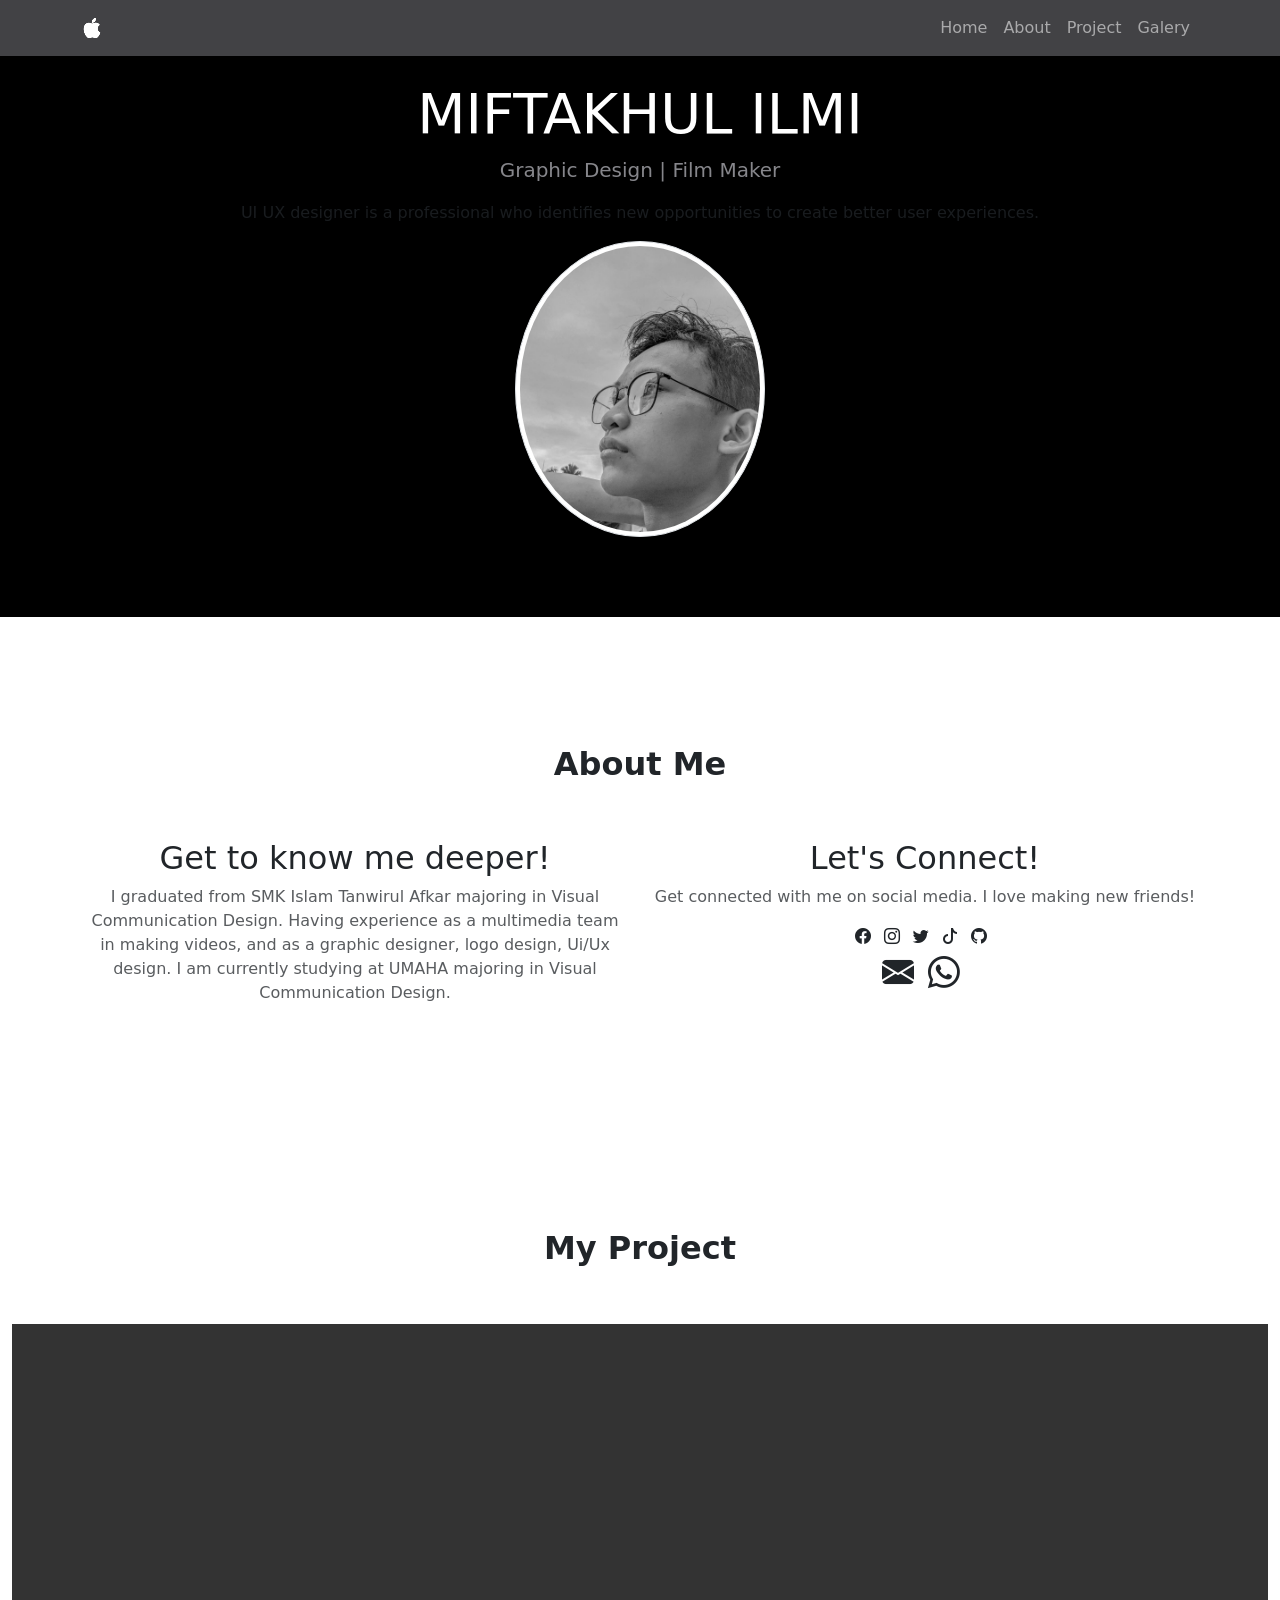
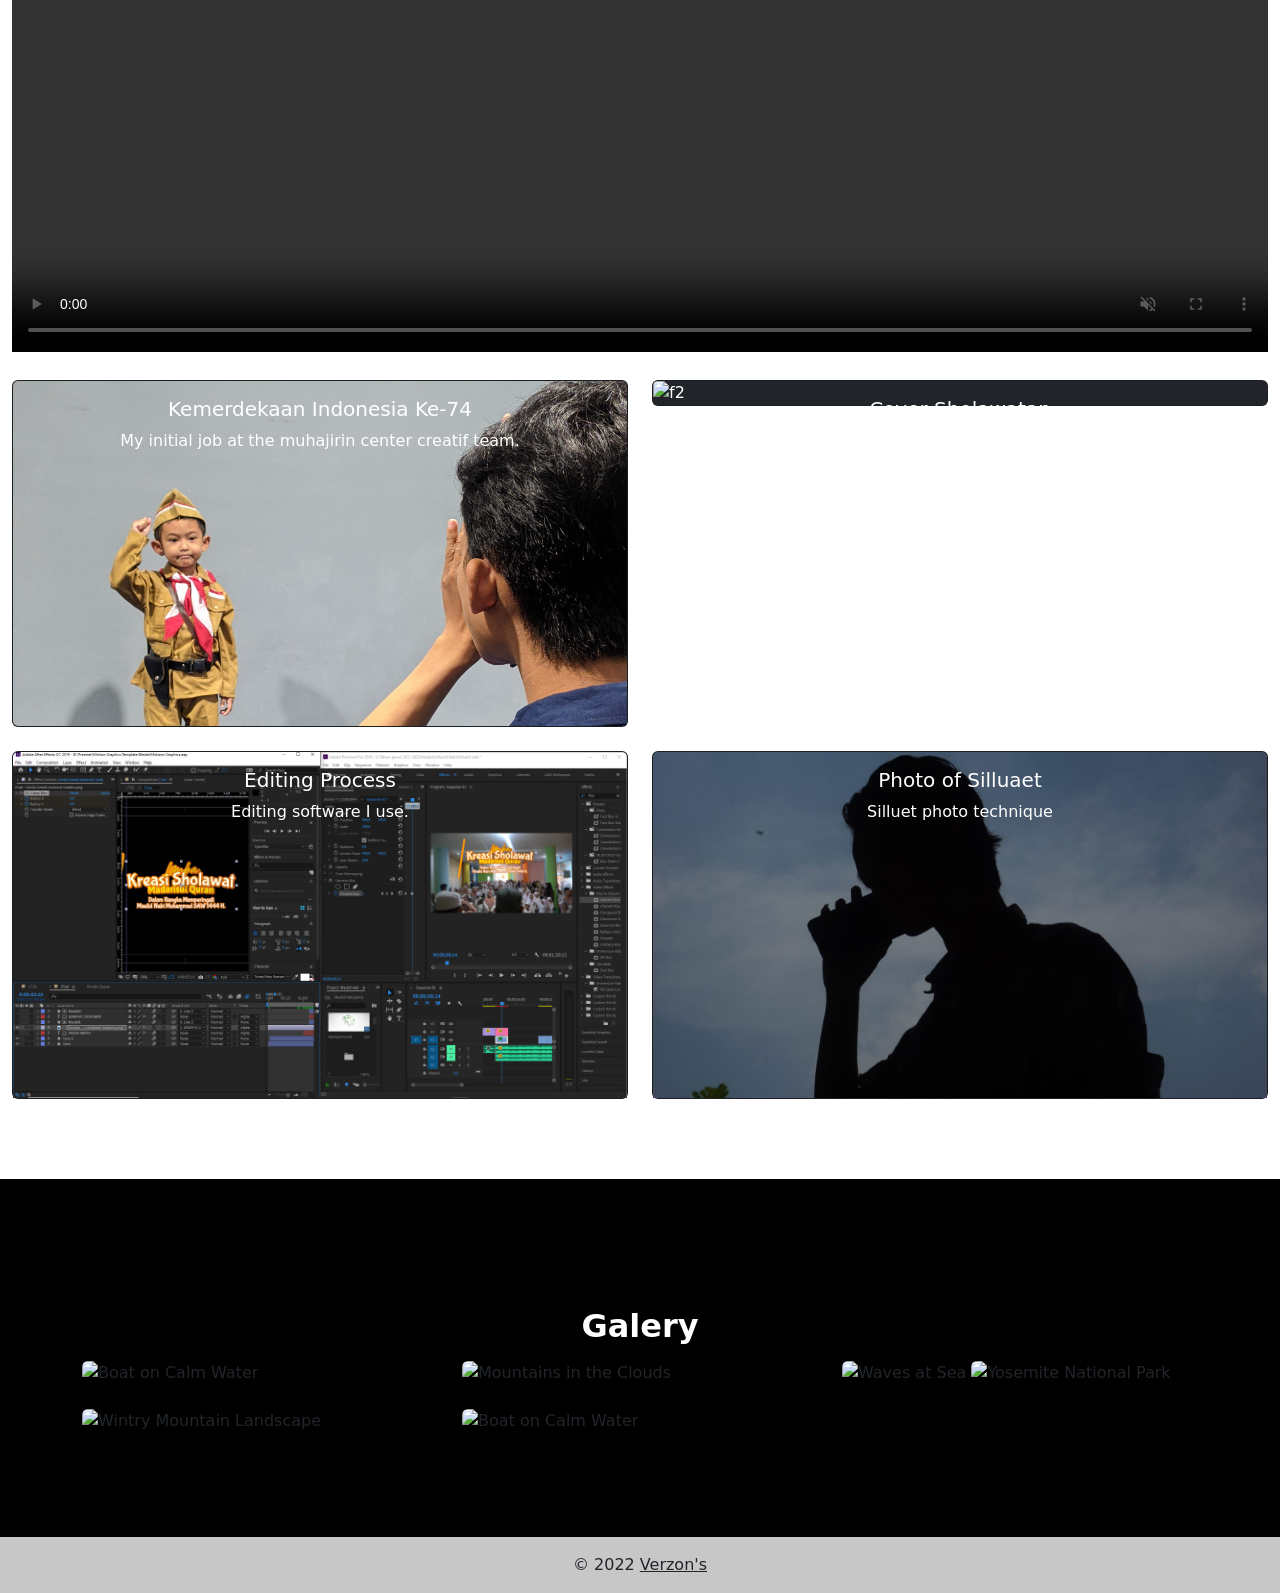
==== commit be1e88a9: "galery" ====
--- a/index.html
+++ b/index.html
@@ -105,7 +105,7 @@
               <img src="img/foto1.jpg" class="card-img" alt="f1">
               <div class="card-img-overlay text-center">
                 <h5 class="card-title">Kemerdekaan Indonesia Ke-74</h5>
-                <p class="card-text muted">This is a wider card with supporting text below as a natural lead-in to additional content. This content is a little bit longer.</p>
+                <p class="card-text muted">My initial job at the muhajirin center creatif team.</p>
               </div>
             </div>
           </div>
@@ -115,7 +115,7 @@
               <img src="img/foto2.jpg" class="card-img" alt="f2">
               <div class="card-img-overlay text-center">
                 <h5 class="card-title">Cover Sholawatan</h5>
-                <p class="card-text muted">This is a wider card with supporting text below as a natural lead-in to additional content. This content is a little bit longer.</p>
+                <p class="card-text muted">My first proposed project at the muhajirin center.</p>
               </div>
             </div>
           </div>
@@ -125,7 +125,7 @@
               <img src="img/foto3.jpeg" class="card-img-top" alt="f3">
               <div class="card-img-overlay text-center">
                 <h5 class="card-title">Editing Process</h5>
-                <p class="card-text muted">This is a longer card with supporting text below as a natural lead-in to additional content.</p>
+                <p class="card-text muted">Editing software I use.</p>
               </div>
             </div>
           </div>
@@ -134,8 +134,8 @@
             <div class="card bg-dark text-white">
               <img src="img/foto4.jpeg" class="card-img-top" alt="f4">
               <div class="card-img-overlay text-center">
-                <h5 class="card-title">Card title</h5>
-                <p class="card-text">This is a longer card with supporting text below as a natural lead-in to additional content. This content is a little bit longer.</p>
+                <h5 class="card-title">Photo of Silluaet</h5>
+                <p class="card-text">Silluet photo technique</p>
               </div>
             </div>
           </div>
@@ -159,13 +159,13 @@
     <div class="row">
       <div class="col-lg-4 col-md-12 mb-4 mb-lg-0">
         <img
-          src="https://mdbcdn.b-cdn.net/img/Photos/Horizontal/Nature/4-col/img%20(73).webp"
+          src="https://en.kepoper.com/wp-content/uploads/2020/10/Bae-Suzy-Pinterest.jpg"
           class="w-100 shadow-1-strong rounded mb-4"
           alt="Boat on Calm Water"
         />
     
         <img
-          src="https://mdbcdn.b-cdn.net/img/Photos/Vertical/mountain1.webp"
+          src="https://preview.redd.it/57vwcwjoxda91.jpg?width=640&crop=smart&auto=webp&s=75007002dfa70bda9d6e468d6a5aaa10c38d80ce"
           class="w-100 shadow-1-strong rounded mb-4"
           alt="Wintry Mountain Landscape"
         />
@@ -173,13 +173,13 @@
     
       <div class="col-lg-4 mb-4 mb-lg-0">
         <img
-          src="https://mdbcdn.b-cdn.net/img/Photos/Vertical/mountain2.webp"
+          src="https://i.pinimg.com/originals/77/32/fe/7732fe8cd3a036ee16ff9ea7c50bbcfe.jpg"
           class="w-100 shadow-1-strong rounded mb-4"
           alt="Mountains in the Clouds"
         />
     
         <img
-          src="https://mdbcdn.b-cdn.net/img/Photos/Horizontal/Nature/4-col/img%20(73).webp"
+          src="https://img.okezone.com/okz/500/library/images/2022/06/12/lpcva1k5wehcr92i2njm_11327.jpg"
           class="w-100 shadow-1-strong rounded mb-4"
           alt="Boat on Calm Water"
         />
@@ -187,13 +187,13 @@
     
       <div class="col-lg-4 mb-4 mb-lg-0">
         <img
-          src="https://mdbcdn.b-cdn.net/img/Photos/Horizontal/Nature/4-col/img%20(18).webp"
+          src="https://i.pinimg.com/originals/30/f2/c1/30f2c1600845c7864a2f4ec220944d20.jpg"
           class="w-100 shadow-1-strong rounded mb-4"
           alt="Waves at Sea"
         />
     
         <img
-          src="https://mdbcdn.b-cdn.net/img/Photos/Vertical/mountain3.webp"
+          src="https://i.pinimg.com/originals/2a/5f/79/2a5f79fccd20055e465407f60d13ccc1.jpg"
           class="w-100 shadow-1-strong rounded mb-4"
           alt="Yosemite National Park"
         />
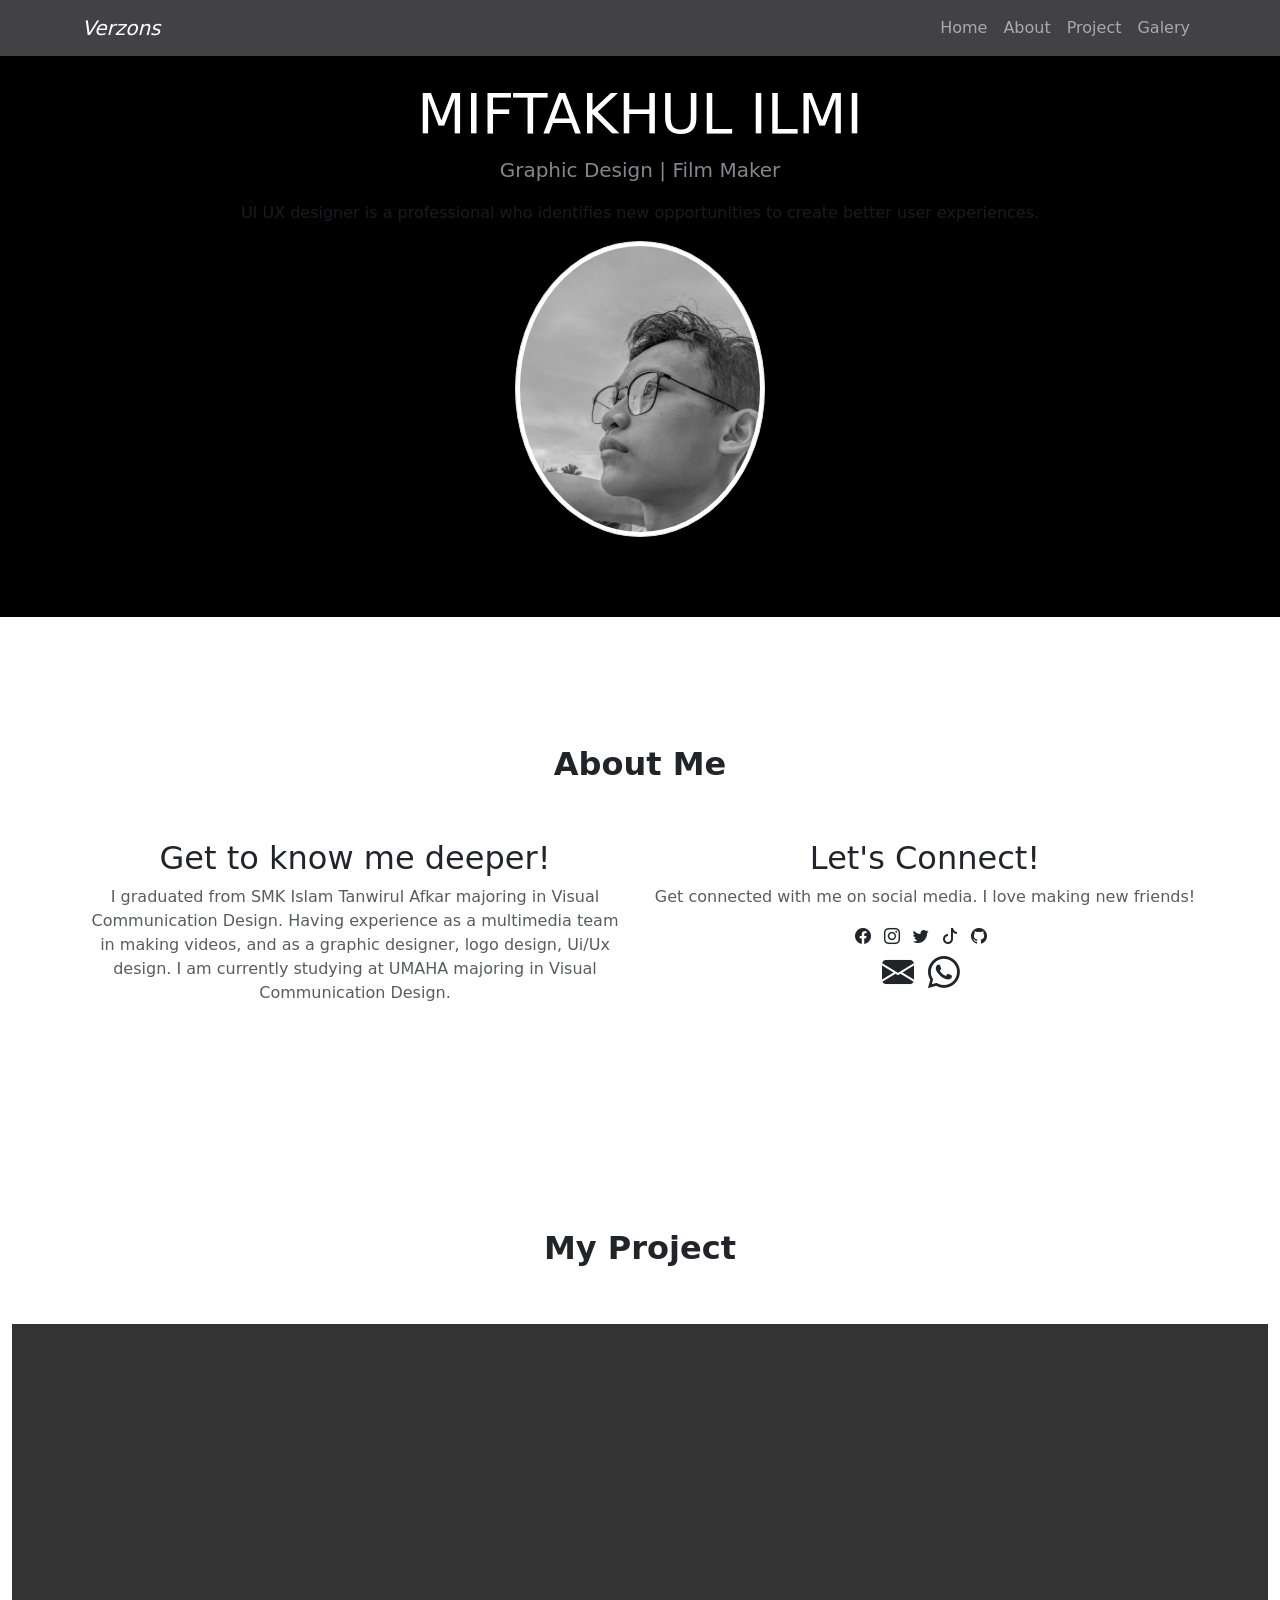
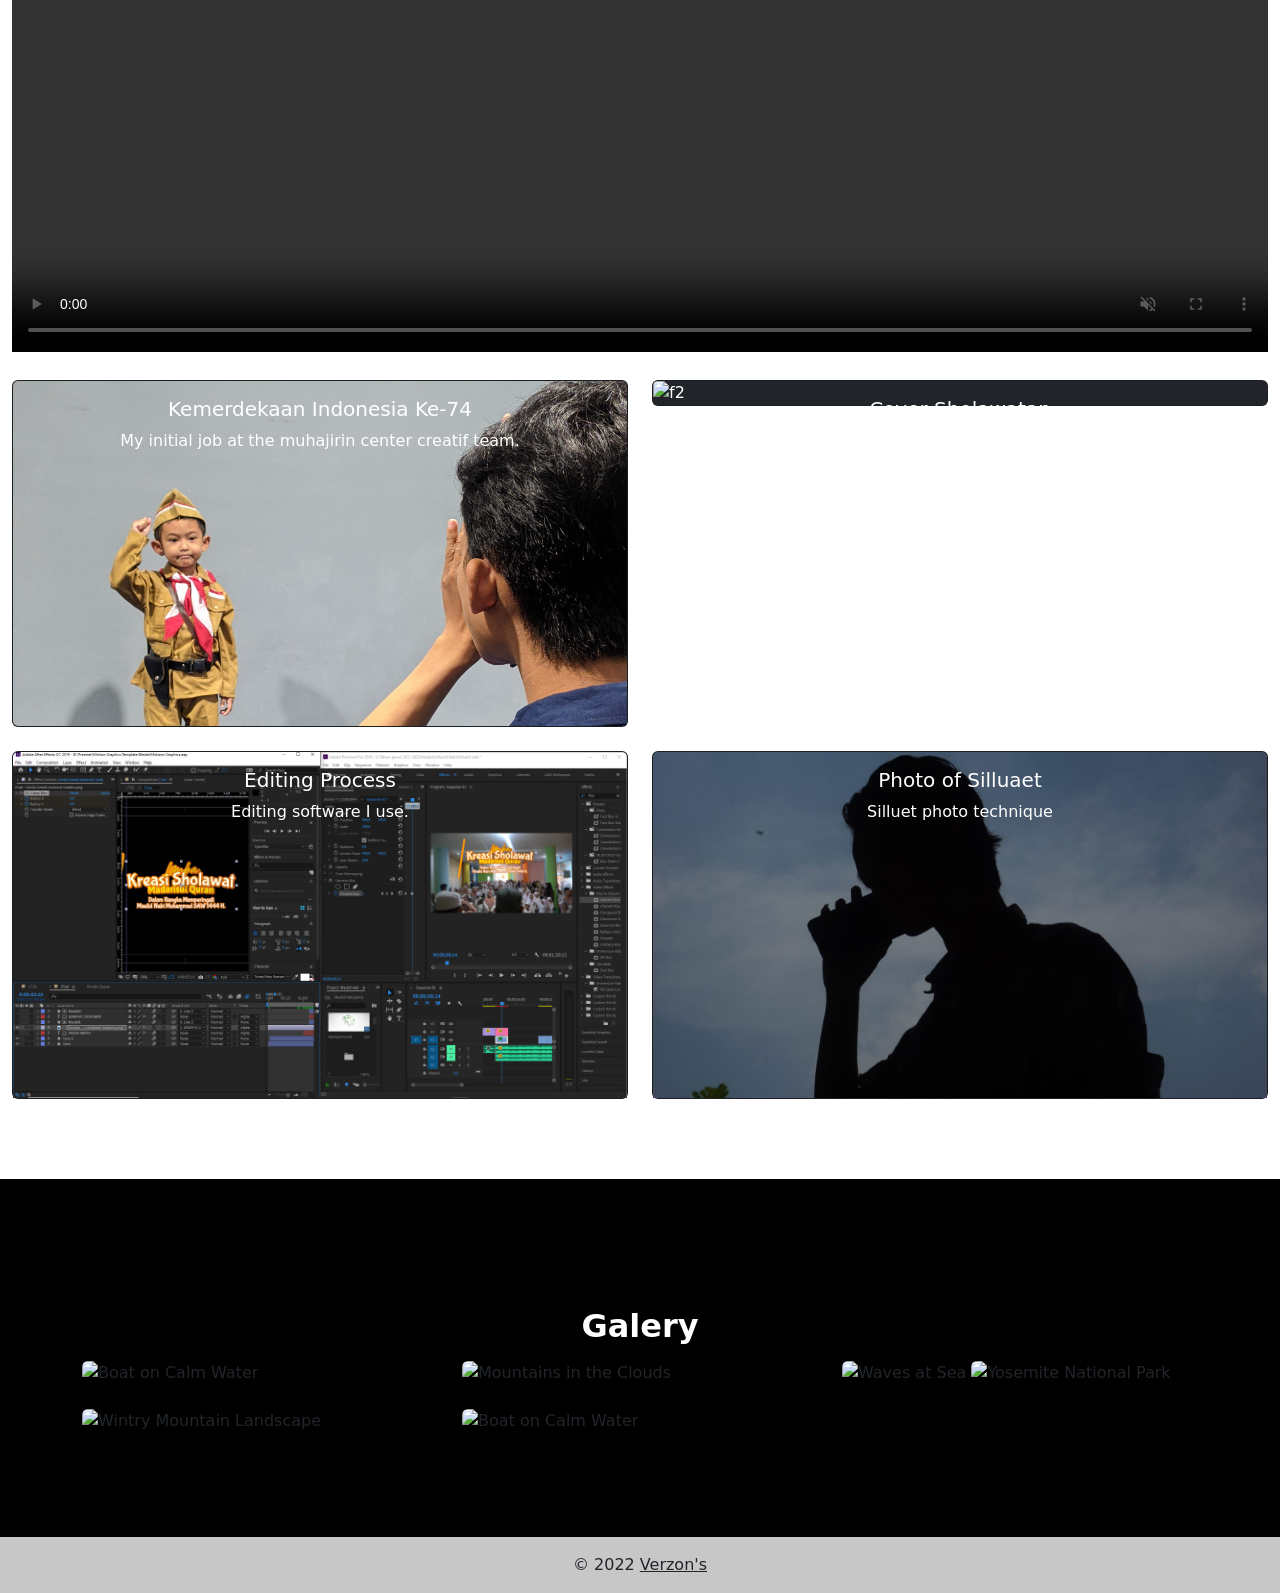
==== commit 0b5ca3fc: "logo" ====
--- a/index.html
+++ b/index.html
@@ -17,7 +17,7 @@
     <nav class="navbar-dark navbar navbar-expand-lg shadow fixed-top" style="background-color: #424245">
       <div class="container">
         <a class="navbar-brand" href="#">
-          <i class="bi bi-apple"></i>
+          <i>Verzons</i>
         </a>
         <div class="collapse navbar-collapse" id="navbarNavAltMarkup">
           <div class="navbar-nav ms-auto">
